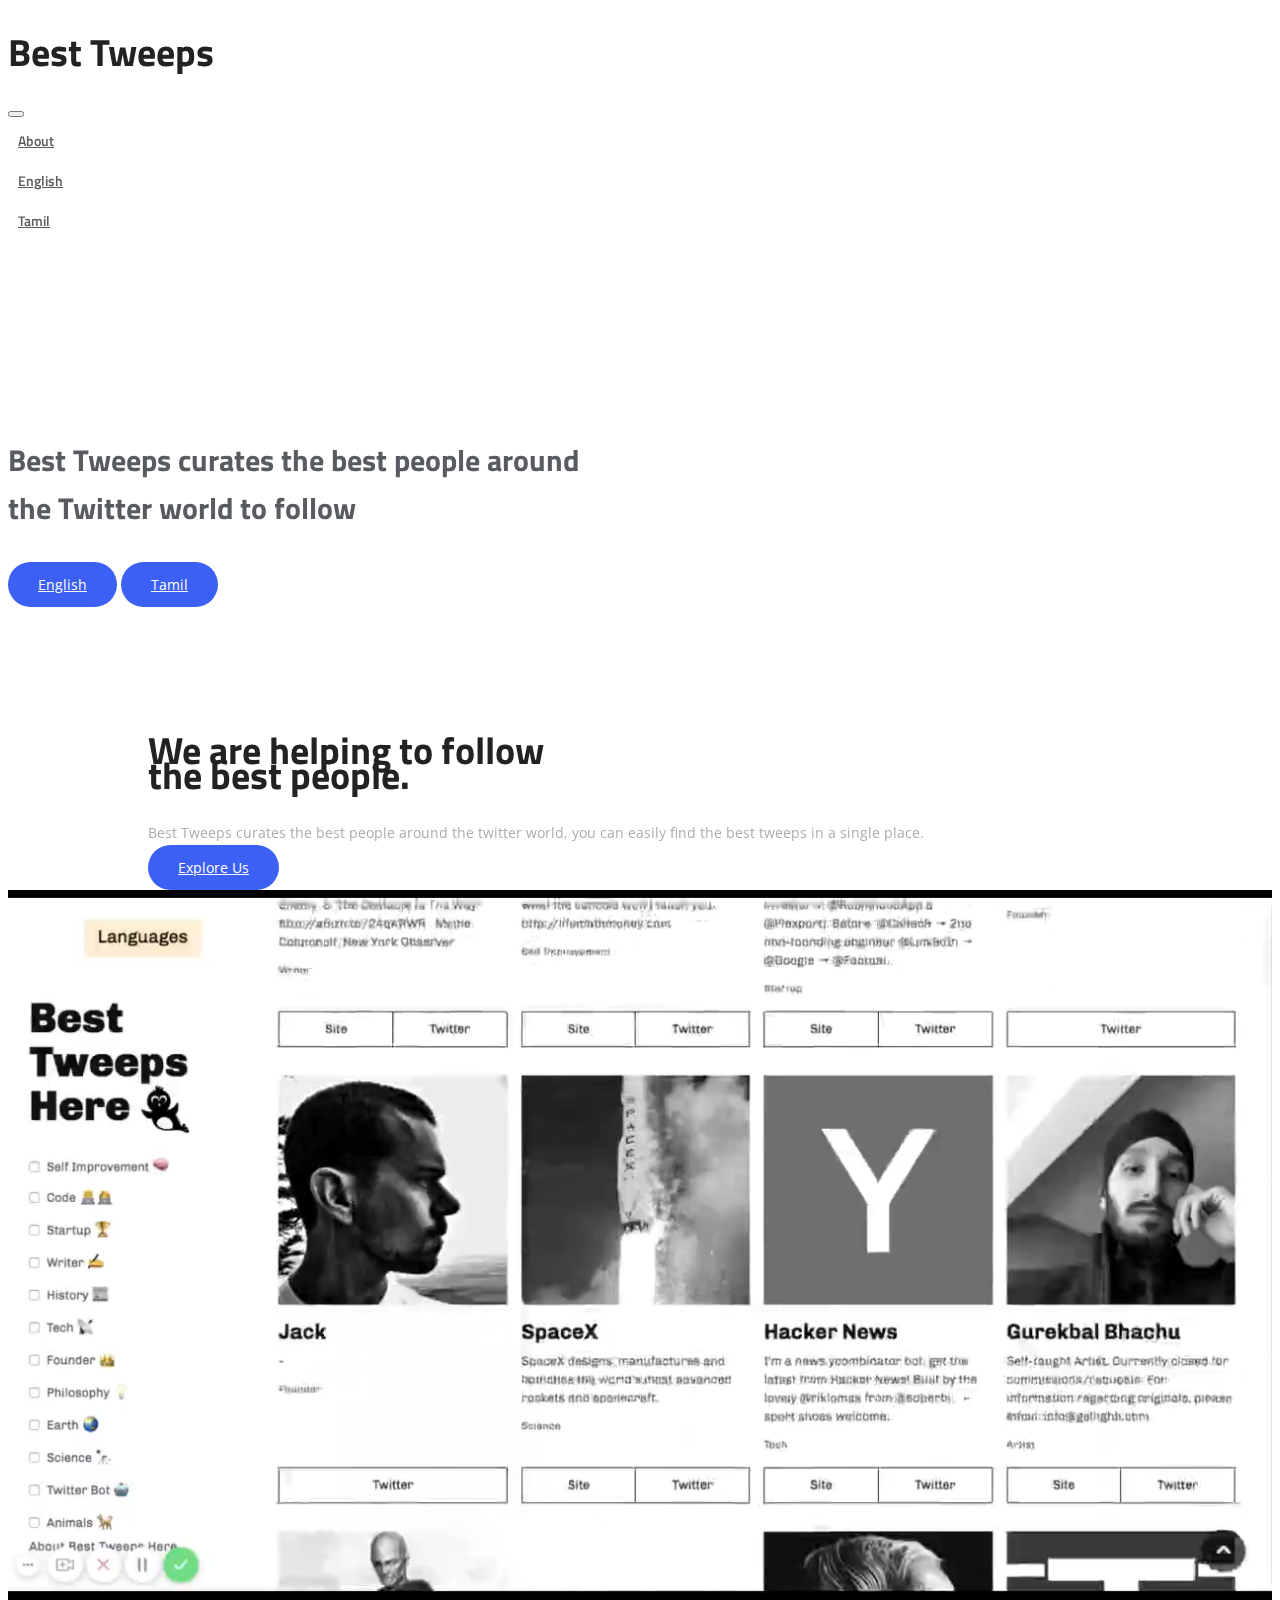
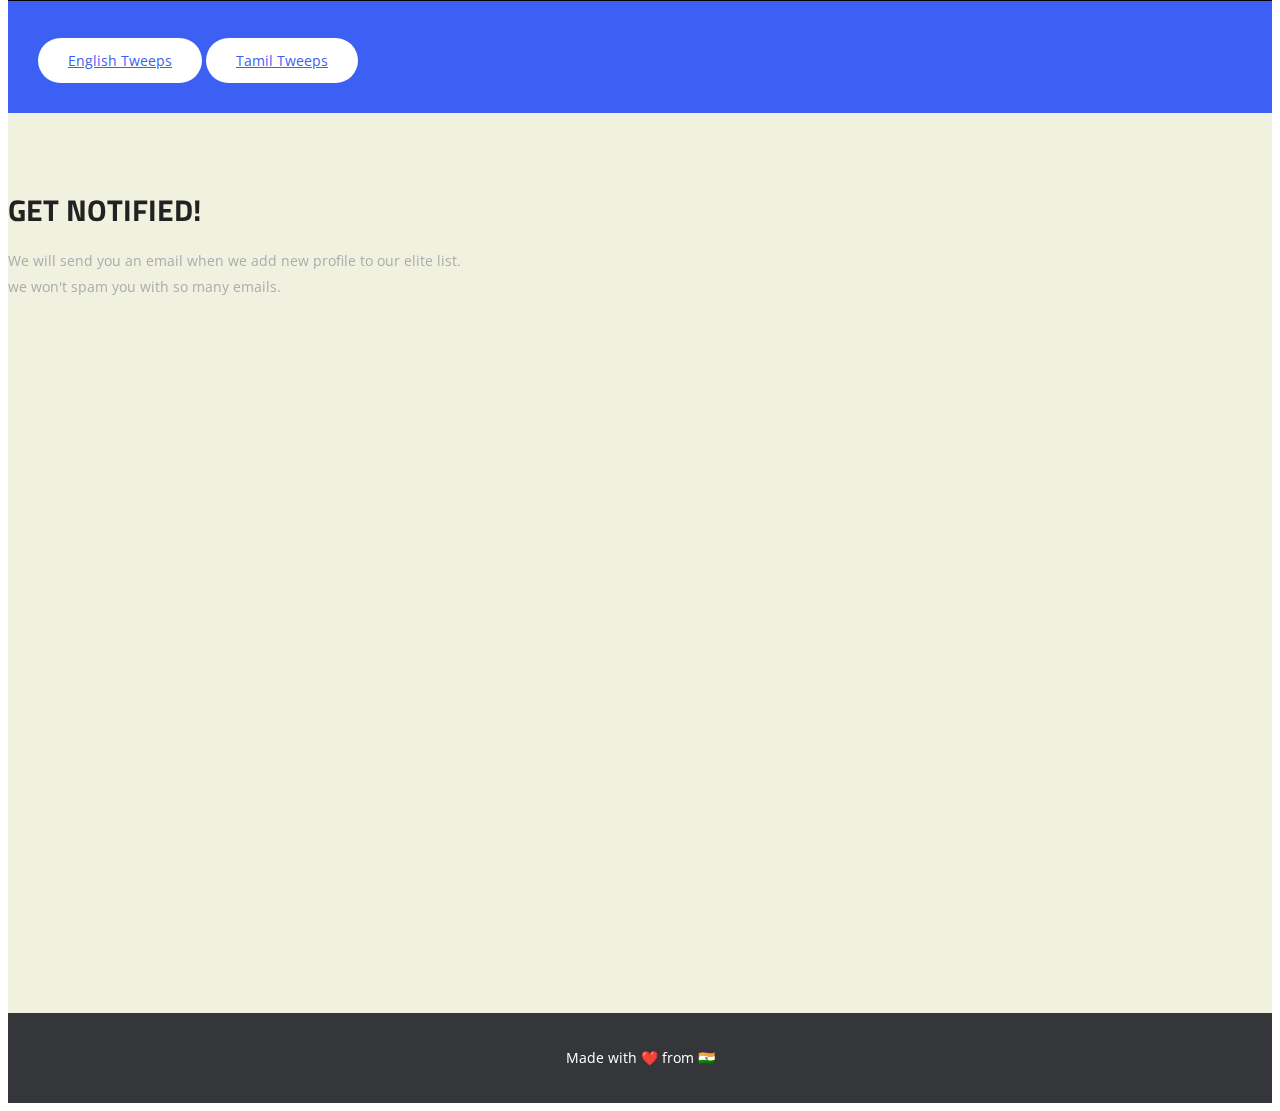
==== index.html @ a5b319e2 "index added" ====
<!DOCTYPE html>
<html lang="en">
  <head>
    <!-- Required meta tags -->
    <meta charset="utf-8">
    <meta name="viewport" content="width=device-width, initial-scale=1, shrink-to-fit=no">

    <title>Best Tweeps Here - The best place to follow the best people</title>

    <!-- Bootstrap CSS -->
    <link rel="stylesheet" href="assets/css/bootstrap.min.css" >
    <!-- Icon -->
    <!-- Animate -->
    <link rel="stylesheet" href="assets/css/animate.css">
    <!-- Main Style -->
    <link rel="stylesheet" href="assets/css/main.css">
    <!-- Responsive Style -->
    <link rel="stylesheet" href="assets/css/responsive.css">

  </head>

  <style>
    video {
        /* min-width: 100% !important;
        min-height: 100% !important; */
        width: 100% !important;
        height: 50% !important;
        /*margin-top: 7px;*/
        z-index: 0;
    }
  </style>


  <body>

    <!-- Header Area wrapper Starts -->
    <header id="header-wrap">
      <!-- Navbar Start -->
      <nav class="navbar navbar-expand-md bg-inverse fixed-top scrolling-navbar">
        <div class="container">
          <!-- Brand and toggle get grouped for better mobile display -->
        <!--   <a href="index.html" class="navbar-brand"><img src="assets/img/logo.png" alt=""></a> -->    
        <h2>Best Tweeps</h2>  
          <button class="navbar-toggler" type="button" data-toggle="collapse" data-target="#navbarCollapse" aria-controls="navbarCollapse" aria-expanded="false" aria-label="Toggle navigation">
            <i class="lni-menu"></i>
          </button>
          <div class="collapse navbar-collapse" id="navbarCollapse">
            <ul class="navbar-nav mr-auto w-100 justify-content-end clearfix">
              <li class="nav-item">
                <a class="nav-link" href="http://besttweeps.com/about">
                  About
                </a>
              </li>
              <li class="nav-item ">
                <a class="nav-link" href="http://besttweeps.com/english">
                  English 
                </a>
              </li>
              <li class="nav-item">
                <a class="nav-link" href="http://besttweeps.com/tamil">
                  Tamil 
                </a>
              </li>
             <!--   <li class="nav-item">
                <a class="nav-link" href="#services">
                  Services
                </a>
              </li>
            <li class="nav-item">
                <a class="nav-link" href="#team">
                  Team
                </a>
              </li>
              <li class="nav-item">
                <a class="nav-link" href="#pricing">
                  Pricing
                </a>
              </li>
              <li class="nav-item">
                <a class="nav-link" href="#portfolios">
                  Works
                </a>
              </li>
              <li class="nav-item">
                <a class="nav-link" href="#testimonial">
                  Testimonial
                </a>
              </li>
              <li class="nav-item">
                <a class="nav-link" href="#blog">
                  Blog
                </a>
              </li>
              <li class="nav-item">
                <a class="nav-link" href="#contact">
                  Contact
                </a>
              </li>-->
            </ul>
          </div>
        </div>
      </nav>
      <!-- Navbar End -->

      <!-- Hero Area Start -->
      <div id="hero-area" class="hero-area-bg">
        <div class="container">
          <div class="row">
            <div class="col-md-12 col-sm-12">
              <div class="contents text-center">
                <h2 class="head-title wow fadeInUp">Best Tweeps curates the best people around<br> the Twitter world to follow</h2>
                <div class="header-button wow fadeInUp text-center" data-wow-delay="0.3s">
                  <a href="http://besttweeps.com/english" class="btn btn-common">English</a>
                  <a href="http://besttweeps.com/tamil" class="btn btn-common">Tamil</a>
                  <p class="help_text wow fadeInUp"> Now, we supports two language contents</p>
                </div>
              </div>
              <div class="img-thumb text-center wow fadeInUp" data-wow-delay="0.6s">
                <img class="img-fluid" src="assets/img/hero-1.png" alt="">
              </div>
            </div>
          </div>
        </div>
      </div>
      <!-- Hero Area End -->

    </header>
    <!-- Header Area wrapper End -->

<div id="feature">
  <div class="container-fluid">
  <div class="row">
  <div class="col-lg-6 col-md-12 col-sm-12">
  <div class="text-wrapper">
  <div>
  <h2 class="title-hl wow fadeInLeft" data-wow-delay="0.3s">We are helping to follow <br>the best people.</h2>
  <p class="mb-4">Best Tweeps curates the best people around the twitter world, you can easily find the best tweeps in a single place.  </p>
  <a href="#" class="btn btn-common">Explore Us</a>
  </div>
  </div>
  </div>
  <div class="col-lg-6 col-md-12 col-sm-12 padding-none feature-bg">
  <div class="feature-thumb">

  <video playsinline="playsinline" autoplay="autoplay" muted="muted" loop="loop">
    <source src="mp4/bg1.mp4" type="video/mp4">
  </video>


  <div class="feature-item wow fadeInDown center text-center" data-wow-duration="1000ms" data-wow-delay="700ms">
    <a href="#" class="btn btn-white">English Tweeps</a>
    <a href="#" class="btn btn-white">Tamil Tweeps</a>
    </div>


  </div>
  </div>
  </div>
  </div>
  </div>

    <!-- Services Section Start -->
    <section id="services" class="section-padding bg-gray">
      <div class="container">
        <div class="section-header text-center">
          <h2 class="section-title wow fadeInDown" data-wow-delay="0.3s">Get Notified!</h2>
          <p>We will send you an email when we add new profile to our elite list.<br> we won't spam you with so many emails.</p>
         </div>
        <div class="row">

            <div class="col-md-12 col-lg-12 col-xs-12 text-center">
            <!--             <script src="https://static.airtable.com/js/embed/embed_snippet_v1.js"></script><iframe class="airtable-embed airtable-dynamic-height" src="https://airtable.com/embed/shrkZ3ftyOIY9zpcf?backgroundColor=yellow" frameborder="0" onmousewheel="" width="100%" height="552" style="background: transparent; border: 1px solid #ccc;"></iframe>

            -->
            <iframe src="https://docs.google.com/forms/d/e/1FAIpQLSeNNUohpRYCRwjQGXo_EMVQS2I0_J5eaq1iXM7DFpy5XM8Y9Q/viewform?embedded=true" width="640" height="616" frameborder="0" marginheight="0" marginwidth="0">Loading...</iframe>
            
            </div>

         
        </div>
      </div>
    </section>
    <!-- Services Section End -->



    
    <!-- Copyright Section Start -->
    <div class="copyright">
      <div class="container">
        <div class="row">
           <!--<div class="col-lg-4 col-md-3 col-xs-12">
            <div class="footer-logo">
              <img src="assets/img/logo.png" alt="">
            </div>
          </div>
          <div class="col-lg-4 col-md-4 col-xs-12">     
            <div class="social-icon text-center">
              <a class="facebook" href="#"><i class="lni-facebook-filled"></i></a>
              <a class="twitter" href="#"><i class="lni-twitter-filled"></i></a>
              <a class="instagram" href="#"><i class="lni-instagram-filled"></i></a>
              <a class="linkedin" href="#"><i class="lni-linkedin-filled"></i></a>
            </div>
          </div>-->
          <div class="col-lg-12 col-md-12 col-xs-12">
            <p class="text-center">Made with ❤️ from 🇮🇳</p>
          </div> 
        </div>
      </div>
    </div>
    <!-- Copyright Section End -->

    <!-- Go to Top Link -->
    <a href="#" class="back-to-top">
    	<i class="lni-arrow-up"></i>
    </a>
    
    <!-- Preloader -->
    <!--<div id="preloader">
      <div class="loader" id="loader-1"></div>
    </div>-->
    <!-- End Preloader -->
    
    <!-- jQuery first, then Popper.js, then Bootstrap JS -->
    <script src="assets/js/jquery-min.js"></script>
    <script src="assets/js/bootstrap.min.js"></script>
    <script src="assets/js/wow.js"></script>
    <script src="assets/js/main.js"></script>
      
  </body>
  
<script>

  
</script>

</html>
---- assets/css/main.css ----
@import url("https://fonts.googleapis.com/css?family=Open+Sans|Titillium+Web:600,700");
html {
  overflow-x: hidden;
}

body {
  background: #fff;
  font-size: 14px;
  font-weight: 400;
  font-family: 'Open Sans', sans-serif;
  -webkit-box-sizing: border-box;
  -moz-box-sizing: border-box;
  box-sizing: border-box;
  -webkit-font-smoothing: subpixel-antialiased;
  color: #abacae;
  line-height: 25px;
  -webkit-backface-visibility: hidden;
  backface-visibility: hidden;
  overflow-x: hidden;
}

h1, h2, h3, h4 {
  font-size: 38px;
  color: #222222;
  font-weight: 700;
  font-family: 'Titillium Web', sans-serif;
}

a {
  -webkit-transition: all 0.2s linear;
  -moz-transition: all 0.2s linear;
  -o-transition: all 0.2s linear;
  transition: all 0.2s linear;
}

a:hover {
  text-decoration: none;
}

a a:focus {
  outline: none;
}

p {
  font-weight: 400;
  font-family: 'Open Sans', sans-serif;
  margin: 0px;
  font-size: 14px;
}

ul, ol {
  list-style: outside none none;
  margin: 0;
  padding: 0;
}

ul li, ol li {
  list-style: none;
}

a:not([href]):not([tabindex]) {
  color: #fff;
}

.section-header {
  margin-bottom: 30px;
}

.section-header p {
  text: center;
  font-weight: 400;
  line-height: 26px;
}

.section-title {
  font-size: 30px;
  color: #222222;
  display: inline-block;
  font-weight: 700;
  text-transform: uppercase;
  position: relative;
}

.padding-none {
  padding: 0px;
}

.bg-gray {
  background: #f0f1df;
}

.overlay {
  position: absolute;
  width: 100%;
  height: 100%;
  top: 0px;
  left: 0px;
  background: rgba(15, 17, 27, 0.8);
}

.btn {
  font-size: 14px;
  padding: 10px 30px;
  cursor: pointer;
  font-weight: 400;
  color: #fff;
  border-radius: 30px;
  -webkit-transition: all 0.2s linear;
  -moz-transition: all 0.2s linear;
  -o-transition: all 0.2s linear;
  transition: all 0.2s linear;
  display: inline-block;
}

.btn:focus,
.btn:active {
  box-shadow: none;
  outline: none;
  color: #fff;
}

.btn-common {
  background-color: #3d60f4;
  position: relative;
  z-index: 1;
  /*text-transform: uppercase;*/
}

.btn-common:hover {
  color: #fff;
  background-color: #222;
  box-shadow: 0 6px 22px rgba(0, 0, 0, 0.1);
  transition: all .2s ease-in-out;
  -moz-transition: all .2s ease-in-out;
  -webkit-transition: all .2s ease-in-out;
}


.btn-white {
  background-color: #ffffff;
  position: relative;
  z-index: 1;
  color: #3d60f4;
  /*text-transform: uppercase;*/
}

.btn-border {
  color: #3d60f4;
  background-color: transparent;
  border: 1px solid #3d60f4;
  border-radius: 30px;
  text-transform: uppercase;
}

.btn-border:hover {
  color: #fff;
  border-color: #3d60f4;
  background-color: #3d60f4;
}

.btn-border:focus {
  color: #fff;
  border-color: #3d60f4;
  background-color: #3d60f4;
}

.btn-lg {
  padding: 14px 33px;
  text-transform: uppercase;
  font-size: 16px;
}

.btn-rm {
  padding: 7px 18px;
  text-transform: capitalize;
}

button:focus {
  outline: none !important;
}

.icon-close, .icon-check {
  color: #3d60f4;
}

.social-icon a {
  color: #666;
  background: #fff;
  width: 32px;
  height: 32px;
  line-height: 34px;
  display: inline-block;
  text-align: center;
  border-radius: 100%;
  font-size: 16px;
  margin: 15px 6px 12px 4px;
  transition: all 0.3s ease-in-out 0s;
  -moz-transition: all 0.3s ease-in-out 0s;
  -webkit-transition: all 0.3s ease-in-out 0s;
  -o-transition: all 0.3s ease-in-out 0s;
}

.social-icon a:hover {
  color: #fff !important;
}

.social-icon .facebook:hover {
  background: #3b5999;
}

.social-icon .twitter:hover {
  background: #4A9CEC;
}

.social-icon .instagram:hover {
  background: #D6274D;
}

.social-icon .linkedin:hover {
  background: #1260A2;
}

.social-icon .google:hover {
  background: #CE332A;
}

/* ScrollToTop */
a.back-to-top {
  display: none;
  position: fixed;
  bottom: 18px;
  right: 15px;
  text-decoration: none;
}

a.back-to-top i {
  display: block;
  font-size: 22px;
  width: 40px;
  height: 40px;
  line-height: 40px;
  color: #fff;
  background: #3d60f4;
  border-radius: 30px;
  text-align: center;
  transition: all 0.2s ease-in-out;
  -moz-transition: all 0.2s ease-in-out;
  -webkit-transition: all 0.2s ease-in-out;
  -o-transition: all 0.2s ease-in-out;
  box-shadow: 0 0 4px rgba(0, 0, 0, 0.14), 0 4px 8px rgba(0, 0, 0, 0.28);
}

a.back-to-top:hover, a.back-to-top:focus {
  text-decoration: none;
}

/* Preloader */
#preloader {
  position: fixed;
  top: 0;
  left: 0;
  right: 0;
  bottom: 0;
  background-color: #fff;
  z-index: 9999999;
}

.loader {
  top: 50%;
  width: 50px;
  height: 50px;
  border-radius: 100%;
  position: relative;
  margin: 0 auto;
}

#loader-1:before, #loader-1:after {
  content: "";
  position: absolute;
  top: -10px;
  left: -10px;
  width: 100%;
  height: 100%;
  border-radius: 100%;
  border: 7px solid transparent;
  border-top-color: #3d60f4;
}

#loader-1:before {
  z-index: 100;
  animation: spin 1s infinite;
}

#loader-1:after {
  border: 7px solid #f2f2f2;
}

@keyframes spin {
  0% {
    -webkit-transform: rotate(0deg);
    -ms-transform: rotate(0deg);
    -o-transform: rotate(0deg);
    transform: rotate(0deg);
  }
  100% {
    -webkit-transform: rotate(360deg);
    -ms-transform: rotate(360deg);
    -o-transform: rotate(360deg);
    transform: rotate(360deg);
  }
}

.section-padding {
  padding: 60px 0;
}

hr {
  border-top: 1px dotted #ddd;
}

.feature-bg {
  background: #3d60f4;
}

.text-wrapper {
  height: 100%;
  display: table;
  padding-left: 140px;
}

.text-wrapper > div {
  vertical-align: middle;
  display: table-cell;
}

.feature-thumb {
  /*padding: 40px 0;*/
}

.feature-item {
  padding: 30px;
}

.feature-item .icon {
  float: left;
  border: 1px solid #fff;
  width: 80px;
  height: 80px;
  text-align: center;
  border-radius: 50%;
  transition: all .6s ease;
  -moz-transition: all .6s ease;
  -webkit-transition: all .6s ease;
}

.feature-item .icon i {
  font-size: 36px;
  color: #fff;
  line-height: 80px;
}

.feature-content {
  color: #fff;
  margin-left: 100px;
}

.feature-content h3 {
  color: #fff;
  text-transform: uppercase;
  font-size: 18px;
}

.feature-item:hover .icon {
  background: #fff;
}

.feature-item:hover .icon i {
  color: #3d60f4;
}

/* Services Item */
.services-item {
  background: #fff;
  margin: 15px 0;
  padding: 30px;
  border-radius: 4px;
  text-align: left;
  box-shadow: 0px 0px 40px 0px rgba(0, 0, 0, 0.1);
  transition: all 0.3s ease-in-out 0s;
  -moz-transition: all 0.3s ease-in-out 0s;
  -webkit-transition: all 0.3s ease-in-out 0s;
  -o-transition: all 0.3s ease-in-out 0s;
}

.services-item .icon i {
  font-size: 42px;
  color: #3d60f4;
}

.services-item .services-content h3 {
  font-weight: 600;
  text-transform: uppercase;
  margin-bottom: 10px;
}

.services-item .services-content h3 a {
  font-size: 18px;
  color: #585b60;
}

.services-item .services-content h3 a:hover {
  color: #3d60f4;
}

.services-item:hover {
  box-shadow: 0 20px 30px 0 rgba(0, 0, 0, 0.08);
}

#service {
  position: relative;
}

/* Container Outside Shape */
.container-outside {
  position: absolute;
  top: 0;
  right: 0;
  width: 47.1%;
  height: 100%;
  background: #3d60f4;
  overflow: hidden;
}

.heading {
  padding-left: 30px;
}

.d-table {
  display: table;
  width: 100%;
  height: 100%;
}

.dt-cell {
  display: table-cell;
  vertical-align: middle;
}

.skill-area img {
  border-radius: 4px;
}

.skills-section {
  margin-top: 30px;
}

.skills-section .progress-box h5 {
  color: #222222;
  font-size: 14px;
  text-transform: uppercase;
  font-weight: 600;
}

.skills-section .progress {
  background: #f9f9f9;
  height: 10px;
  margin-bottom: 30px;
}

.skills-section .progress .progress-bar {
  background: #3d60f4;
}

.navbar-brand {
  position: relative;
  padding: 0px;
}

.top-nav-collapse {
  background: #fff;
  z-index: 999999;
  top: 0px !important;
  box-shadow: 0px 3px 6px 3px rgba(0, 0, 0, 0.06);
  -webkit-animation-duration: 1s;
  animation-duration: 1s;
  background: #fff !important;
}

.top-nav-collapse .navbar-brand {
  top: 0px;
}

.top-nav-collapse .navbar-nav .nav-link {
  color: #585b60 !important;
  margin-top: 0px !important;
  margin-bottom: 0px !important;
}

.top-nav-collapse .navbar-nav .nav-link:hover {
  cursor: pointer;
  color: #3d60f4 !important;
}

.top-nav-collapse .navbar-nav li.active a.nav-link {
  color: #3d60f4 !important;
}

.indigo {
  background: transparent;
}

.menu-bg {
  background: transparent;
}

.navbar-expand-md .navbar-nav .nav-link i {
  font-size: 14px;
  margin-left: 5px;
  vertical-align: middle;
  -webkit-transition: all 0.3s ease-in-out;
  -moz-transition: all 0.3s ease-in-out;
  transition: all 0.3s ease-in-out;
}

.navbar-expand-md .navbar-nav .nav-link {
  font-family: 'Titillium Web', sans-serif;
  color: #585b60;
  font-weight: 600;
  padding: 8px 10px;
  line-height: 40px;
  /*text-transform: uppercase;*/
  cursor: pointer;
  background: transparent;
  -webkit-transition: all 0.3s ease-in-out;
  -moz-transition: all 0.3s ease-in-out;
  transition: all 0.3s ease-in-out;
}

.navbar-expand-md .navbar-nav li a:hover,
.navbar-expand-md .navbar-nav li .active > a,
.navbar-expand-md .navbar-nav li a:focus {
  color: #3d60f4;
  outline: none;
}

.navbar-expand-md .navbar-nav .active > .nav-link,
.navbar-expand-md .navbar-nav .nav-link.active,
.navbar-expand-md .navbar-nav .nav-link.open,
.navbar-expand-md .navbar-nav .open > .nav-link {
  color: #3d60f4 !important;
}

.navbar-expand-md .navbar-nav .nav-link:focus,
.navbar-expand-md .navbar-nav .nav-link:hover {
  color: #3d60f4 !important;
}

.navbar {
  padding: 0;
}

.navbar li.active a.nav-link {
  color: #3d60f4;
}

.menu-white .navbar-nav .nav-link {
  color: #fff;
}

.dropdown-toggle::after {
  display: none;
}

.dropdown-menu {
  margin: 0;
  padding: 0;
  display: none;
  position: absolute;
  z-index: 99;
  min-width: 210px;
  background-color: #fff;
  white-space: nowrap;
  border-radius: 4px;
  -webkit-box-shadow: 0 6px 12px rgba(0, 0, 0, 0.175);
  box-shadow: 0 6px 12px rgba(0, 0, 0, 0.175);
  animation: fadeIn 0.4s;
  -webkit-animation: fadeIn 0.4s;
  -moz-animation: fadeIn 0.4s;
  -o-animation: fadeIn 0.4s;
  -ms-animation: fadeIn 0.4s;
}

.dropdown-menu:before {
  content: "";
  display: inline-block;
  position: absolute;
  bottom: 100%;
  left: 20%;
  margin-left: -5px;
  border-right: 10px solid transparent;
  border-left: 10px solid transparent;
  border-bottom: 10px solid #fff;
}

.dropdown:hover .dropdown-menu {
  display: block;
  position: absolute;
  text-align: left;
  top: 100%;
  border: none;
  animation: fadeIn 0.4s;
  -webkit-animation: fadeIn 0.4s;
  -moz-animation: fadeIn 0.4s;
  -o-animation: fadeIn 0.4s;
  -ms-animation: fadeIn 0.4s;
}

.dropdown .dropdown-menu .dropdown-item {
  width: 100%;
  padding: 10px 20px;
  font-size: 14px;
  color: #333;
  border-bottom: 1px solid #f1f1f1;
  text-decoration: none;
  display: inline-block;
  float: left;
  clear: both;
  position: relative;
  outline: 0;
  transition: all 0.3s ease-in-out;
  -webkit-transition: all 0.3s ease-in-out;
  -moz-transition: all 0.3s ease-in-out;
  -o-transition: all 0.3s ease-in-out;
  -ms-transition: all 0.3s ease-in-out;
}

.dropdown .dropdown-menu .dropdown-item:last-child {
  border-bottom: none;
  border-bottom-left-radius: 4px;
  border-bottom-right-radius: 4px;
}

.dropdown .dropdown-menu .dropdown-item:first-child {
  border-top-left-radius: 4px;
  border-top-right-radius: 4px;
}

.dropdown .dropdown-item:focus,
.dropdown .dropdown-item:hover,
.dropdown .dropdown-item.active {
  color: #3d60f4;
  background: #f7f7f7;
}

.dropdown-item.active, .dropdown-item:active {
  background: transparent;
}

.fadeInUpMenu {
  -webkit-animation-name: fadeInUpMenu;
  animation-name: fadeInUpMenu;
}

/* ==========================================================================
3. Hero Area
========================================================================== */
#hero-area {
  color: #fff;
  overflow: hidden;
  position: relative;
  background: url(../img/hero-bg.png);
}

#hero-area .contents {
  padding: 170px 0px 50px;
}

#hero-area .contents .head-title {
  color: #585b60;
  /*text-transform: uppercase;*/
  font-size: 30px;
  line-height: 48px;
  font-weight: 700;
  margin-bottom: 30px;
}

/* Team Item */
.team-item:hover {
  box-shadow: 0 20px 30px 0 rgba(0, 0, 0, 0.08);
}

.team-item {
  margin: 15px 0;
  border-radius: 0px;
  box-shadow: 0px 0px 40px 0px rgba(0, 0, 0, 0.1);
  transition: all 0.3s ease-in-out 0s;
  -moz-transition: all 0.3s ease-in-out 0s;
  -webkit-transition: all 0.3s ease-in-out 0s;
  -o-transition: all 0.3s ease-in-out 0s;
}

.team-item .team-img {
  position: relative;
  cursor: pointer;
  overflow: hidden;
  border-radius: 0px;
}

.team-item .team-overlay {
  height: 100%;
  position: absolute;
  top: 0;
  background: rgba(255, 255, 255, 0.8);
  opacity: 0;
  width: 100%;
  border-radius: 0px;
  transition: all 0.3s ease-in-out 0s;
  -moz-transition: all 0.3s ease-in-out 0s;
  -webkit-transition: all 0.3s ease-in-out 0s;
  -o-transition: all 0.3s ease-in-out 0s;
}

.team-item .overlay-social-icon {
  color: #fff;
  top: 45%;
  position: absolute;
  display: table-cell;
  margin: 0 auto;
  width: 100%;
  transition: all 0.3s ease-in-out 0s;
  -moz-transition: all 0.3s ease-in-out 0s;
  -webkit-transition: all 0.3s ease-in-out 0s;
  -o-transition: all 0.3s ease-in-out 0s;
}

.team-item .overlay-social-icon .social-icons {
  padding-left: 0;
  transition: all 0.3s ease-in-out 0s;
  -moz-transition: all 0.3s ease-in-out 0s;
  -webkit-transition: all 0.3s ease-in-out 0s;
  -o-transition: all 0.3s ease-in-out 0s;
}

.team-item .overlay-social-icon .social-icons li {
  display: inline-block;
  margin: 0 4px;
}

.team-item .overlay-social-icon .social-icons li a {
  letter-spacing: 0px;
  outline: 0 !important;
}

.team-item .overlay-social-icon .social-icons li a i {
  font-size: 20px;
  color: #fff;
  width: 36px;
  height: 36px;
  background: #3d60f4;
  display: block;
  border-radius: 30px;
  line-height: 36px;
  transition: all 0.3s ease-in-out 0s;
  -moz-transition: all 0.3s ease-in-out 0s;
  -webkit-transition: all 0.3s ease-in-out 0s;
  -o-transition: all 0.3s ease-in-out 0s;
}

.team-item .overlay-social-icon .social-icons li a:hover .lni-facebook-filled {
  background: #3B5998;
}

.team-item .overlay-social-icon .social-icons li a:hover .lni-twitter-filled {
  background: #00aced;
}

.team-item .overlay-social-icon .social-icons li a:hover .lni-instagram-filled {
  background: #fb3958;
}

.team-item .info-text {
  padding: 15px 20px;
  background: #fff;
}

.team-item .info-text h3 {
  font-size: 16px;
  text-transform: uppercase;
  font-weight: 700;
  margin-bottom: 5px;
}

.team-item .info-text h3 a {
  color: #333;
}

.team-item .info-text h3 a:hover {
  color: #3d60f4;
}

.team-item .info-text p {
  margin: 0;
  color: #888;
}

.team-item:hover .team-overlay {
  opacity: 1;
}

/* ==========================================================================
 Counter Section Style
 ========================================================================== */
#counter {
  background: url(../img/count-bg.jpg);
  background-position: center center;
  background-size: cover;
  position: relative;
  z-index: 1;
}

#counter .counter-text {
  height: 100%;
  width: 100%;
  display: table;
}

#counter .counter-text > div {
  vertical-align: middle;
  display: table-cell;
}

#counter .counter-text h3 {
  font-size: 30px;
  font-weight: 700;
  margin-bottom: 20px;
}

#counter .counter-text .desc-text p {
  margin-bottom: 15px;
}

#counter .counter-box {
  padding: 20px 15px;
  background: rgba(255, 255, 255, 0.1) none repeat scroll 0 0;
  overflow: hidden;
  border-radius: 0px;
  box-shadow: 0px 9px 16px 0px rgba(225, 225, 225, 0.004);
  text-align: center;
  position: relative;
}

#counter .counter-box .icon-o {
  color: #fff;
  margin-bottom: 20px;
}

#counter .counter-box .icon-o i {
  font-size: 42px;
}

#counter .counter-box h3 {
  color: #fff;
  font-size: 30px;
  font-weight: 700;
  padding-bottom: 10px;
  position: relative;
  transition: all 0.4s ease-in-out;
  -moz-transition: all 0.4s ease-in-out;
  -webkit-transition: all 0.4s ease-in-out;
  -o-transition: all 0.4s ease-in-out;
}

#counter .counter-box h3:before {
  position: absolute;
  content: '';
  height: 1px;
  width: 45px;
  left: 50%;
  bottom: 0;
  -webkit-transform: translateX(-50%);
  transform: translateX(-50%);
  background-color: #e5e5e5;
}

#counter .counter-box p {
  color: #fff;
  font-size: 16px;
}

/* ==========================================================================
   Video promo Style
   ========================================================================== */
.video-promo {
  position: relative;
  background: url(../img/bg-video.jpg);
}

.video-promo .video-promo-content {
  color: #fff;
  margin-bottom: 15px;
}

.video-promo .video-promo-content .video-popup {
  width: 80px;
  height: 80px;
  background: transparent;
  line-height: 80px;
  text-align: center;
  border: 3px solid #fff;
  color: #fff;
  border-radius: 50%;
  display: inline-block;
  font-size: 26px;
}

.video-promo .video-promo-content .video-popup:hover {
  background: #fff;
  color: #3d60f4;
  box-shadow: 0px 8px 9px 0px rgba(96, 94, 94, 0.17);
}

.video-promo .video-promo-content h2 {
  color: #fff;
  font-size: 30px;
  text-transform: uppercase;
}

.video-promo .video-promo-content p {
  color: #fff;
}

.client-item-wrapper {
  text-align: center;
  padding: 15px;
}

.client-item-wrapper img {
  opacity: 0.5;
  filter: grayscale(100%);
  -webkit-filter: grayscale(100%);
  filter: gray;
  transition: all .6s ease;
  -moz-transition: all .6s ease;
  -webkit-transition: all .6s ease;
}

.client-item-wrapper:hover img {
  opacity: 1;
  filter: grayscale(0%);
  -webkit-filter: grayscale(0%);
}

#latest .text-content {
  height: 100%;
  display: table;
  padding-left: 60px;
  padding-right: 120px;
}

#latest .text-content > div {
  vertical-align: middle;
  display: table-cell;
}

/* ==========================================================================
   Portfolio Section
   ========================================================================== */
#portfolios {
  background: #f9f9f9;
}

#portfolios .mix {
  padding: 0px;
}

#portfolios .portfolio-item {
  padding: 10px;
}

#portfolio .mix {
  display: none;
}

.controls {
  text-align: center;
  padding: 0px 0px 20px;
}

.controls .active {
  color: #3d60f4 !important;
  border-color: #3d60f4;
  background: transparent;
}

.controls .btn {
  text-transform: uppercase;
  margin: 2px;
}

.controls:hover {
  color: #fff;
  cursor: pointer;
}

.shot-item {
  width: 100%;
  height: 100%;
  overflow: hidden;
  position: relative;
}

.shot-item img {
  width: 100%;
  height: 100%;
  transition: all .6s ease;
  -moz-transition: all .6s ease;
  -webkit-transition: all .6s ease;
}

.shot-item .single-content {
  background-color: rgba(22, 26, 39, 0.7);
  height: 100%;
  left: 0;
  opacity: 0;
  position: absolute;
  top: 0;
  transition: all .6s ease;
  -moz-transition: all .6s ease;
  -webkit-transition: all .6s ease;
  width: 100%;
}

.shot-item .single-content .fancy-table {
  display: table;
  height: 100%;
  left: 0;
  position: relative;
  top: 0;
  width: 100%;
  z-index: 2;
}

.shot-item .single-content .fancy-table .table-cell {
  display: table-cell;
  vertical-align: middle;
  text-align: center;
}

.shot-item .single-content .zoom-icon {
  margin-bottom: 15px;
}

.shot-item .single-content .zoom-icon a i {
  color: #fff;
  font-size: 22px;
  background: #3d60f4;
  width: 48px;
  height: 48px;
  display: block;
  line-height: 48px;
  margin: 0 auto;
  border-radius: 30px;
}

.shot-item .single-content a {
  color: #fff;
  text-transform: uppercase;
  font-size: 20px;
  font-weight: 600;
  font-family: 'Titillium Web', sans-serif;
}

.shot-item:hover img {
  -webkit-transform: scale(1.1);
  -ms-transform: scale(1.1);
  transform: scale(1.1);
}

.shot-item:hover .single-content {
  opacity: 1;
}

.shot-item:hover .single-content a {
  margin-bottom: 0;
}

/* ==========================================================================
   Pricing Table Style
   ========================================================================== */
#pricing {
  text-align: center;
}

#pricing .title {
  padding-top: 25px;
  padding-bottom: 25px;
  background: #3d60f4;
  border-top-right-radius: 4px;
  border-top-left-radius: 4px;
}

#pricing .title h3 {
  text-transform: uppercase;
  color: #fff;
  font-size: 18px;
  margin-bottom: 0px;
}

#pricing .table {
  margin-top: 15px;
  padding-bottom: 30px;
  border-radius: 4px;
  box-shadow: 0px 0px 40px 0px rgba(0, 0, 0, 0.1);
  -webkit-transition: all .3s linear;
  -moz-transition: all .3s linear;
  -ms-transition: all .3s linear;
  -o-transition: all .3s linear;
  transition: all .3s linear;
}

#pricing .table .icon {
  padding-top: 30px;
}

#pricing .table .icon i {
  color: #3d60f4;
  font-size: 42px;
}

#pricing .table .pricing-header {
  position: relative;
  padding-bottom: 20px;
  text-align: center;
}

#pricing .table .pricing-header .price-value {
  font-family: 'Titillium Web', sans-serif;
  font-size: 30px;
  color: #222222;
  position: relative;
  text-align: center;
  font-weight: 700;
  padding: 30px 0;
  border-bottom: 1px solid #f1f1f1;
}

#pricing .table .pricing-header .price-value sup {
  font-size: 18px;
  font-weight: 600;
  top: -18px;
}

#pricing .table .pricing-header .price-value span {
  font-size: 14px;
  font-weight: 600;
}

#pricing .table .description {
  text-align: center;
  padding: 0px 50px;
  margin-bottom: 20px;
}

#pricing .table .description li {
  font-size: 14px;
  font-weight: 400;
  color: #abacae;
  padding-bottom: 15px;
}

#pricing .table:hover {
  background: #ffffff;
  box-shadow: 0 20px 30px 0 rgba(0, 0, 0, 0.08);
}

#pricing #active-tb {
  background: #ffffff;
  box-shadow: 0 20px 30px 0 rgba(0, 0, 0, 0.08);
}

#pricing #active-tb .title {
  background: #222222;
}

#pricing #active-tb .price-value {
  color: #3d60f4;
}

#pricing #active-tb .btn-common {
  background: #222222;
}

#pricing .active {
  z-index: 99999;
}

/* ==========================================================================
  17. Blog 
   ========================================================================== */
#blog .blog-item-wrapper {
  background: #fff;
  border-radius: 4px;
  box-shadow: 0px 0px 40px 0px rgba(0, 0, 0, 0.1);
  -webkit-transition: transform 0.2s linear, -webkit-box-shadow 0.2s linear;
  -moz-transition: transform 0.2s linear, -moz-box-shadow 0.2s linear;
  transition: transform 0.2s linear, box-shadow 0.2s linear;
}

#blog .blog-item-wrapper:hover {
  box-shadow: 0 20px 30px 0 rgba(0, 0, 0, 0.08);
}

#blog .blog-item-wrapper:hover .blog-item-img:before {
  opacity: 1;
  height: 100%;
  width: 100%;
}

#blog .blog-item-img {
  position: relative;
  overflow: hidden;
  border-top-left-radius: 4px;
  border-top-right-radius: 4px;
}

#blog .blog-item-img img {
  width: 100%;
}

#blog .blog-item-text {
  padding: 20px;
}

#blog .blog-item-text h3 {
  font-size: 15px;
  font-weight: 600;
  display: block;
  text-transform: uppercase;
}

#blog .blog-item-text h3 a {
  color: #333;
}

#blog .blog-item-text h3 a:hover {
  color: #3d60f4;
}

#blog .blog-item-text p {
  line-height: 25px;
  margin-bottom: 20px;
}

.meta-tags {
  margin-bottom: 10px;
}

.meta-tags span {
  color: #999;
  margin-right: 10px;
}

.meta-tags span i {
  margin-right: 5px;
}

.meta-tags span a {
  color: #999;
}

.meta-tags span a:hover {
  color: #3d60f4;
}

.page-header {
  background-image: url(../img/page-header-bg.jpg);
  background-size: cover;
  background-position: center center;
  background-repeat: no-repeat;
  position: relative;
  height: 400px;
  width: 100%;
  margin: 0;
  padding: 0;
  z-index: 1;
}

.page-header::after {
  position: absolute;
  content: "";
  width: 100%;
  height: 100%;
  left: 0;
  top: 0;
  background-color: rgba(0, 0, 0, 0.8);
  z-index: -1;
}

.breadcrumb-wrapper {
  padding: 180px 0 100px;
}

.breadcrumb-wrapper h2 {
  color: #fff;
  font-size: 28px;
  font-weight: 700;
  line-height: 28px;
  margin-bottom: 10px;
  position: relative;
  text-transform: uppercase;
}

.breadcrumb-wrapper .breadcrumb-title p,
.breadcrumb-wrapper .breadcrumb-title a {
  color: #fff;
}

.breadcrumb-wrapper .breadcrumb-title p:hover,
.breadcrumb-wrapper .breadcrumb-title a:hover {
  color: #3d60f4;
}

#blog-single {
  padding: 60px 0;
}

#blog-single .blog-post {
  background: #fff;
  box-shadow: 0px 0px 40px 0px rgba(0, 0, 0, 0.1);
  overflow: hidden;
  margin-bottom: 40px;
}

#blog-single .blog-post .post-thumb img {
  width: 100%;
}

#blog-single .blog-post .post-content {
  padding: 30px;
}

#blog-single .blog-post .post-content h3 {
  font-size: 22px;
  padding-bottom: 10px;
}

.blog-comment {
  background: #fff;
  box-shadow: 0px 0px 40px 0px rgba(0, 0, 0, 0.1);
  padding: 50px 30px;
  margin-top: 30px;
  overflow: hidden;
}

.blog-comment h4 {
  font-size: 24px;
  margin-bottom: 30px;
}

.blog-comment .comment-list {
  list-style: none;
  margin: 0;
  padding: 0;
  margin-bottom: 50px;
}

.blog-comment .comment-list .the-comment {
  border-bottom: 1px solid #e7e6e6;
  padding-bottom: 25px;
  margin-bottom: 25px;
}

.blog-comment .comment-list .children {
  padding-left: 40px;
}

.blog-comment .avatar {
  float: left;
  margin-right: 15px;
  padding: 5px;
  border-radius: 4px;
  background: #ffffff;
  border: 1px solid #f1f1f1;
}

.blog-comment .comment-author {
  margin-bottom: 10px;
}

.blog-comment .meta {
  margin-bottom: 10px;
  color: #999;
}

.post-meta {
  color: #fff;
  margin-top: 15px;
  margin-bottom: 15px;
}

.post-meta ul li {
  display: inline-block;
  margin-right: 8px;
  margin-left: 8px;
}

.post-meta ul li i {
  margin-right: 5px;
}

.post-meta ul li a {
  color: #fff;
}

.post-meta ul li a:hover {
  color: #3d60f4;
}

.single-widget {
  margin-bottom: 30px;
}

.single-widget .form-control {
  margin-bottom: 0;
}

.single-widget {
  box-shadow: 0px 0px 40px 0px rgba(0, 0, 0, 0.1);
  padding: 20px;
}

.widget-latest-post h4,
.categories h4,
.tags h4 {
  color: #333333;
  font-size: 18px;
  font-weight: 400;
  letter-spacing: 0;
  line-height: 24px;
  margin-bottom: 30px;
  text-transform: capitalize;
  padding-bottom: 10px;
  border-bottom: 3px double #ddd;
}

.single-latest-post {
  margin-bottom: 20px;
  overflow: hidden;
}

.single-latest-post .latest-post-img {
  float: left;
  width: 30%;
  margin-right: 20px;
}

.single-latest-post a {
  color: #333333;
  font-size: 15px;
  line-height: 18px;
  font-weight: 700;
  letter-spacing: 0;
  text-transform: capitalize;
}

.single-latest-post h5 {
  margin-bottom: 0;
}

.single-latest-post a:hover {
  color: #3d60f4;
}

.categories ul li {
  padding-bottom: 10px;
}

.categories ul li a {
  color: #999999;
  display: block;
  font-size: 14px;
  font-weight: 400;
  letter-spacing: 0;
  line-height: 18px;
}

.categories ul li a:hover {
  color: #3d60f4;
}

.tags {
  width: 100%;
  display: inline-block;
}

.tags ul li a {
  color: #999;
  border: 1px solid #f1f1f1;
  padding: 5px 15px;
  margin: 0 5px 5px 0;
  font-size: 14px;
  font-weight: 400;
  letter-spacing: 0;
  line-height: 18px;
  display: block;
  float: left;
  -webkit-transition: all 0.3s ease 0s;
  -moz-transition: all 0.3s ease 0s;
  -o-transition: all 0.3s ease 0s;
  transition: all 0.3s ease 0s;
}

.tags ul li a:hover {
  background-color: #222222;
  border-color: #222222;
  color: #fff;
}

.testimonial {
  background: #34363a;
  position: relative;
  background: url(../img/testimonial.jpg);
}

.testimonial .section-title {
  color: #fff;
}

.testimonial p {
  color: #fff;
}

.testimonial-item {
  border-radius: 4px;
  text-align: center;
}

.testimonial-item .img-thumb {
  position: relative;
  margin: 15px 15px 15px 0;
}

.testimonial-item .img-thumb img {
  border-radius: 50%;
  display: inline-block;
  width: inherit;
  padding: 7px;
}

.testimonial-item .content {
  overflow: hidden;
}

.testimonial-item .content .description {
  width: 100%;
}

.testimonial-item .info h2 {
  font-size: 16px;
  font-weight: 700;
  text-transform: uppercase;
  line-height: 30px;
  margin: 0;
}

.testimonial-item .info h2 a {
  color: #fff;
}

.testimonial-item .info h3 {
  margin: 0;
  clear: both;
  font-size: 14px;
  font-weight: 600;
  line-height: 26px;
  margin-bottom: 10px;
}

.testimonial-item .info h3 a {
  color: #fff;
}

.testimonial-item .info .indicator {
  font-size: 26px;
  font-weight: 700;
  color: #3d60f4;
}

.testimonial-item .icon-social {
  margin-top: 30px;
}

.testimonial-item .icon-social a {
  color: #666;
  background: #fff;
  width: 32px;
  height: 32px;
  line-height: 34px;
  display: inline-block;
  text-align: center;
  border-radius: 100%;
  font-size: 15px;
  margin: 15px 6px 12px 4px;
  transition: all 0.3s ease-in-out 0s;
  -moz-transition: all 0.3s ease-in-out 0s;
  -webkit-transition: all 0.3s ease-in-out 0s;
  -o-transition: all 0.3s ease-in-out 0s;
}

.testimonial-item .icon-social a:hover {
  color: #fff;
}

.testimonial-item .icon-social .facebook:hover {
  background: #3b5999;
}

.testimonial-item .icon-social .twitter:hover {
  background: #4A9CEC;
}

.testimonial-item .icon-social .instagram:hover {
  background: #D6274D;
}

.testimonial-item .icon-social .linkedin:hover {
  background: #1260A2;
}

.testimonial-item .icon-social .google:hover {
  background: #CE332A;
}

.owl-pagination {
  position: absolute;
  width: 100%;
  left: 0;
  bottom: -40px;
}

.owl-carousel .owl-dots {
  text-align: center;
  margin-top: 20px;
}

.owl-carousel button.owl-dot {
  display: inline-block;
  zoom: 1;
  display: inline;
  text-align: center;
}

.owl-carousel button.owl-dot span {
  display: block;
  width: 12px;
  height: 12px;
  margin: 2px 4px;
  filter: alpha(opacity=50);
  opacity: 1;
  border-radius: 30px;
  background: #fff;
  border: 2px solid #fff;
  box-shadow: 0px 0px 2px rgba(0, 0, 0, 0.2);
  transition: all 0.4s ease-in-out;
  -moz-transition: all 0.4s ease-in-out;
  -webkit-transition: all 0.4s ease-in-out;
  -o-transition: all 0.4s ease-in-out;
}

.owl-carousel button.owl-dot.active span, .owl-carousel button.owl-dot.clickable, .owl-carousel button.owl-dot:hover span {
  background: #3d60f4;
}

.slick-slider {
  padding: 80px 0;
}

.slider-center img {
  opacity: 0.7;
  transition: all 0.4s ease-in-out;
  -moz-transition: all 0.4s ease-in-out;
  -webkit-transition: all 0.4s ease-in-out;
  -o-transition: all 0.4s ease-in-out;
  padding: 63px 63px;
  position: relative;
  text-align: center;
}

.slider-center .slick-center img {
  -moz-transform: scale(1.9);
  -ms-transform: scale(1.9);
  -o-transform: scale(1.9);
  -webkit-transform: scale(1.9);
  opacity: 1;
  transform: scale(1.9);
}

.form-control {
  width: 100%;
  margin-bottom: 20px;
  font-size: 14px;
  border-radius: 4px;
  -webkit-transition: all 0.3s;
  -moz-transition: all 0.3s;
  transition: all 0.3s;
  padding: 8px 20px;
  border: 1px solid #F7F7F7;
}

.form-control:focus {
  border-color: #3d60f4;
  box-shadow: none;
  outline: none;
}

textarea {
  border-radius: 4px !important;
}

.form-control:focus {
  box-shadow: none;
  outline: none;
}

.btn.disabled, .btn:disabled {
  opacity: 1;
}

.contact-form-area h2 {
  font-size: 18px;
  text-transform: uppercase;
}

.contact-right-area {
  margin-left: 50px;
}

.contact-right-area .contact-title {
  margin-bottom: 20px;
}

.contact-right-area .contact-title h1 {
  font-size: 22px;
}

.contact-right {
  padding: 4px;
}

.contact-right .single-contact {
  margin: 30px 0px;
  padding: 3px 55px;
  position: relative;
  color: #abacae;
}

.contact-right .single-contact p {
  margin-bottom: 0px;
}

.contact-right .single-contact p a {
  color: #abacae;
}

.contact-right .contact-icon {
  background: #3d60f4;
  color: #fff;
  border-radius: 4px;
  font-size: 20px;
  height: 40px;
  left: 0;
  padding-top: 8px;
  position: absolute;
  text-align: center;
  top: 50%;
  -webkit-transform: translateY(-50%);
  transform: translateY(-50%);
  width: 40px;
}

#contact {
  position: relative;
  overflow: hidden;
}

.text-danger {
  font-size: 14px;
  margin-top: 10px;
}

.list-unstyled li {
  color: #d9534f;
}

#conatiner-map {
  margin-top: 30px;
  text-align: center;
  background-color: #fff;
  height: 480px;
  -webkit-transition: all 0.3s;
  -moz-transition: all 0.3s;
  transition: all 0.3s;
  z-index: 101;
  width: 100%;
}

.h3 {
  font-size: 16px;
  margin-top: 26px;
}

.subscribes {
  background: #f8f9fb;
}

.subscribes h4 {
  text-align: center;
  font-size: 40px;
}

.subscribes p {
  font-size: 14px;
  text-align: center;
  margin-bottom: 30px;
}

.subscribe {
  margin-top: 5px;
  width: 100%;
  text-align: center;
}

.subscribe .form-control {
  width: 100%;
  border-radius: 50px;
  position: relative;
  height: 52px;
  border: 1px solid #3d60f4;
}

.subscribe .btn-submit {
  border: none;
  cursor: pointer;
  background: transparent;
}

.subscribe .btn-submit i {
  width: 48px;
  height: 48px;
  background: #3d60f4;
  cursor: pointer;
  display: block;
  color: #fff;
  line-height: 48px;
  border-radius: 50%;
}

/* Footer Area Start */
.footer-area {
  background: #34363a;
}

.footer-area .footer-titel {
  font-size: 20px;
  color: #fff;
  font-weight: 700;
  padding-bottom: 10px;
  letter-spacing: 0.5px;
}

.footer-area ul li {
  margin-bottom: 10px;
}

.footer-area ul li a {
  color: #ccc;
  font-size: 14px;
  font-weight: 400;
}

.footer-area ul li a:hover {
  color: #3d60f4;
}

.footer-area #subscribe-form {
  margin-top: 15px;
}

.footer-area #subscribe-form .form-group {
  position: relative;
}

.footer-area #subscribe-form .form-group .btn-common {
  position: absolute;
  top: 0;
  right: 0;
  padding: 7px 15px;
  height: 39px;
  border-radius: 0;
  background: transparent;
  color: #3d60f4;
  border-left: 1px solid #ddd;
}

.copyright {
  background: #34363a;
  padding: 15px;
}


.copyright .footer-logo img {
  width: 80%;
}

.copyright p {
  line-height: 60px;
  color: #fff;
  text-align: center;
  margin: 0;
}

.copyright p a {
  color: #fff;
}

.copyright p a:hover {
  color: #3d60f4;
}
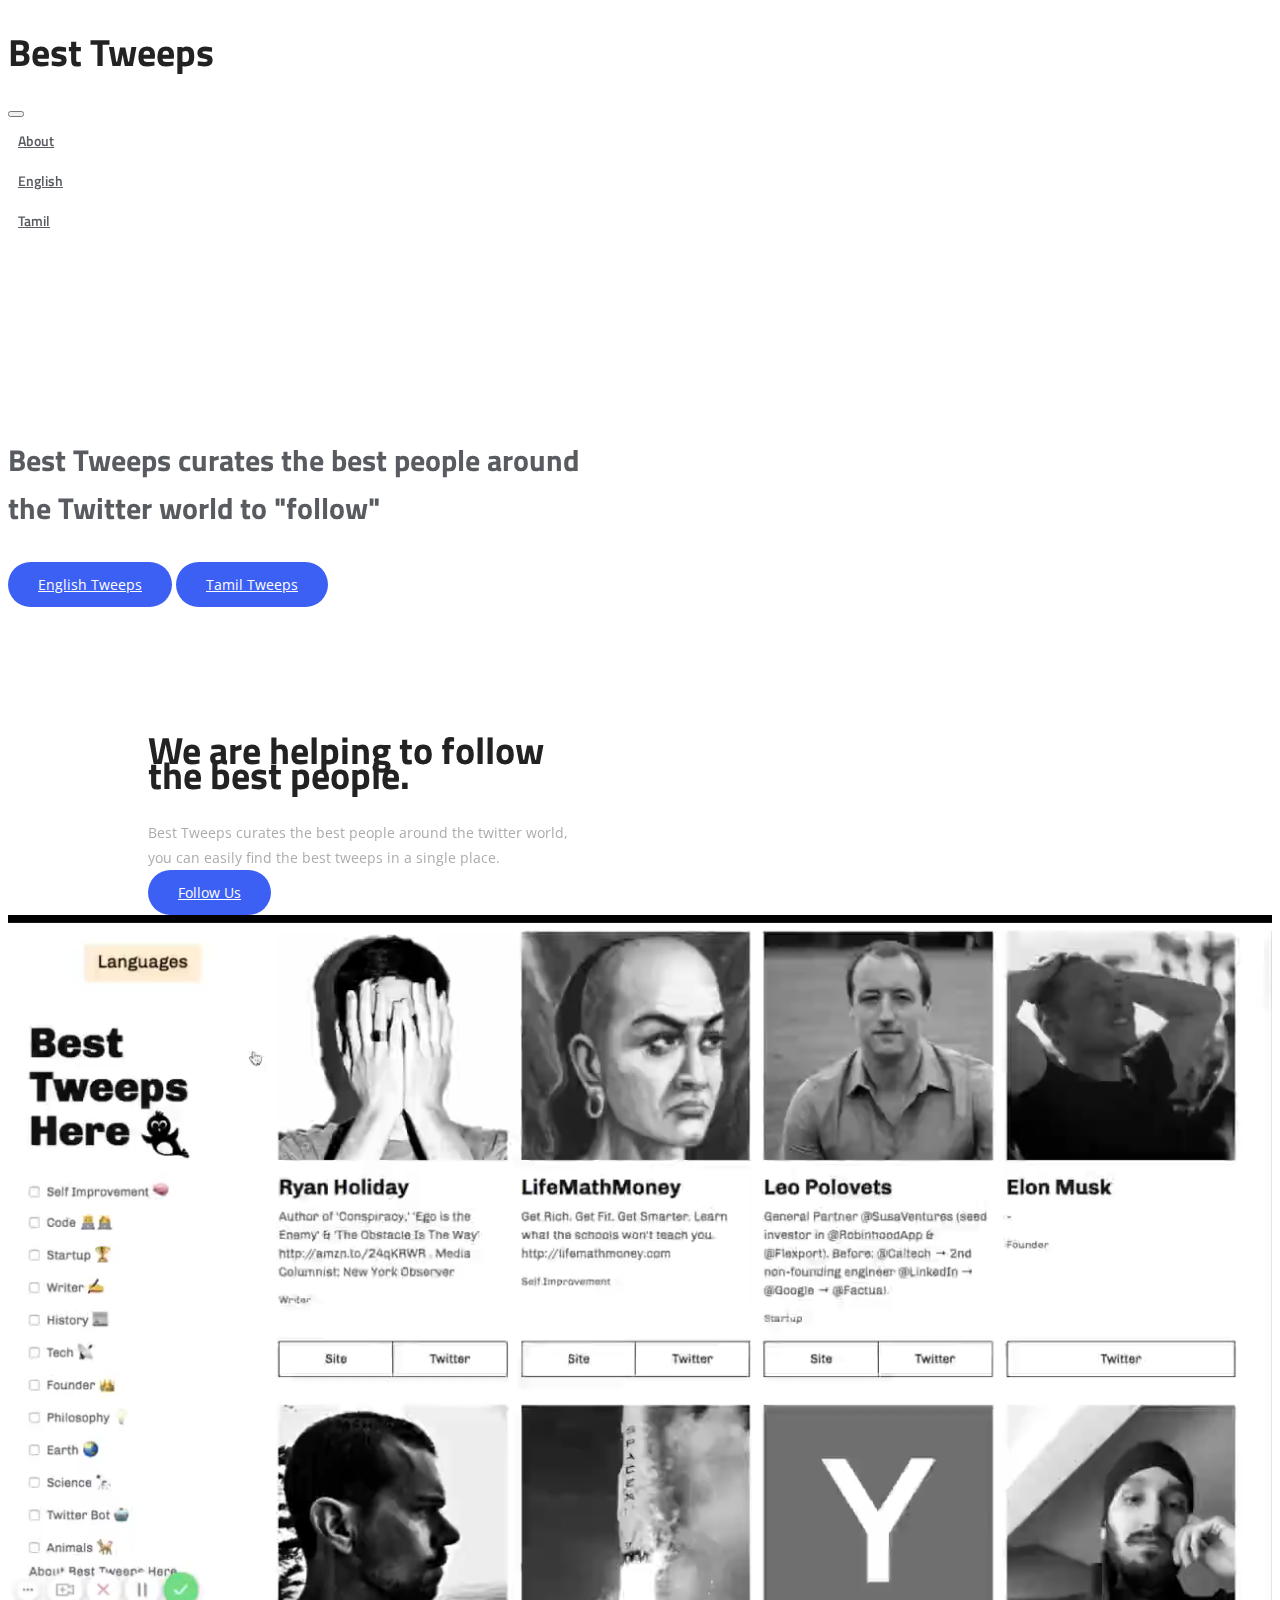
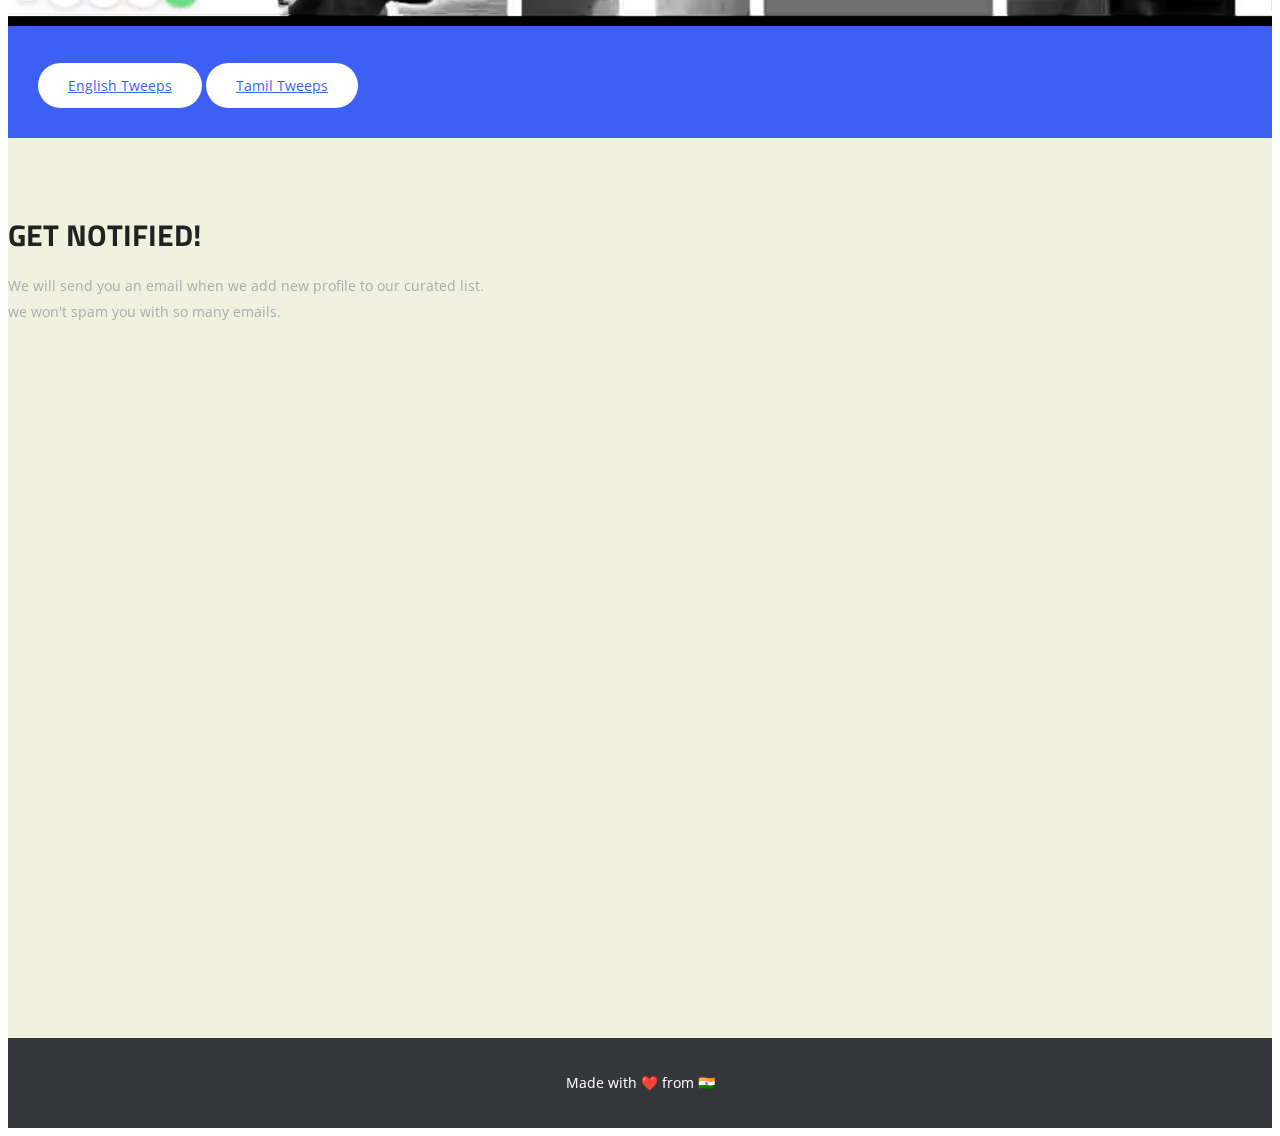
==== commit 4ab9ff81: "small fixes" ====
--- a/index.html
+++ b/index.html
@@ -5,7 +5,7 @@
     <meta charset="utf-8">
     <meta name="viewport" content="width=device-width, initial-scale=1, shrink-to-fit=no">
 
-    <title>Best Tweeps Here - The best place to follow the best people</title>
+    <title>Best Tweeps - The best place to follow the best people</title>
 
     <!-- Bootstrap CSS -->
     <link rel="stylesheet" href="assets/css/bootstrap.min.css" >
@@ -61,41 +61,7 @@
                   Tamil 
                 </a>
               </li>
-             <!--   <li class="nav-item">
-                <a class="nav-link" href="#services">
-                  Services
-                </a>
-              </li>
-            <li class="nav-item">
-                <a class="nav-link" href="#team">
-                  Team
-                </a>
-              </li>
-              <li class="nav-item">
-                <a class="nav-link" href="#pricing">
-                  Pricing
-                </a>
-              </li>
-              <li class="nav-item">
-                <a class="nav-link" href="#portfolios">
-                  Works
-                </a>
-              </li>
-              <li class="nav-item">
-                <a class="nav-link" href="#testimonial">
-                  Testimonial
-                </a>
-              </li>
-              <li class="nav-item">
-                <a class="nav-link" href="#blog">
-                  Blog
-                </a>
-              </li>
-              <li class="nav-item">
-                <a class="nav-link" href="#contact">
-                  Contact
-                </a>
-              </li>-->
+           
             </ul>
           </div>
         </div>
@@ -108,11 +74,11 @@
           <div class="row">
             <div class="col-md-12 col-sm-12">
               <div class="contents text-center">
-                <h2 class="head-title wow fadeInUp">Best Tweeps curates the best people around<br> the Twitter world to follow</h2>
+                <h2 class="head-title wow fadeInUp">Best Tweeps curates the best people around<br> the Twitter world to "follow"</h2>
                 <div class="header-button wow fadeInUp text-center" data-wow-delay="0.3s">
-                  <a href="http://besttweeps.com/english" class="btn btn-common">English</a>
-                  <a href="http://besttweeps.com/tamil" class="btn btn-common">Tamil</a>
-                  <p class="help_text wow fadeInUp"> Now, we supports two language contents</p>
+                  <a href="http://besttweeps.com/english" class="btn btn-common">English Tweeps</a>
+                  <a href="http://besttweeps.com/tamil" class="btn btn-common">Tamil Tweeps</a>
+                  <p class="help_text wow fadeInUp"> We curating tweeps in two languages</p>
                 </div>
               </div>
               <div class="img-thumb text-center wow fadeInUp" data-wow-delay="0.6s">
@@ -134,8 +100,8 @@
   <div class="text-wrapper">
   <div>
   <h2 class="title-hl wow fadeInLeft" data-wow-delay="0.3s">We are helping to follow <br>the best people.</h2>
-  <p class="mb-4">Best Tweeps curates the best people around the twitter world, you can easily find the best tweeps in a single place.  </p>
-  <a href="#" class="btn btn-common">Explore Us</a>
+  <p class="mb-4">Best Tweeps curates the best people around the twitter world, <br>you can easily find the best tweeps in a single place.  </p>
+  <a href="#" class="btn btn-common">Follow Us</a>
   </div>
   </div>
   </div>
@@ -148,8 +114,8 @@
 
 
   <div class="feature-item wow fadeInDown center text-center" data-wow-duration="1000ms" data-wow-delay="700ms">
-    <a href="#" class="btn btn-white">English Tweeps</a>
-    <a href="#" class="btn btn-white">Tamil Tweeps</a>
+      <a href="http://besttweeps.com/english" class="btn btn-white">English Tweeps</a>
+      <a href="http://besttweeps.com/tamil" class="btn btn-white">Tamil Tweeps</a>
     </div>
 
 
@@ -164,14 +130,12 @@
       <div class="container">
         <div class="section-header text-center">
           <h2 class="section-title wow fadeInDown" data-wow-delay="0.3s">Get Notified!</h2>
-          <p>We will send you an email when we add new profile to our elite list.<br> we won't spam you with so many emails.</p>
+          <p>We will send you an email when we add new profile to our curated list.<br> we won't spam you with so many emails.</p>
          </div>
         <div class="row">
 
             <div class="col-md-12 col-lg-12 col-xs-12 text-center">
-            <!--             <script src="https://static.airtable.com/js/embed/embed_snippet_v1.js"></script><iframe class="airtable-embed airtable-dynamic-height" src="https://airtable.com/embed/shrkZ3ftyOIY9zpcf?backgroundColor=yellow" frameborder="0" onmousewheel="" width="100%" height="552" style="background: transparent; border: 1px solid #ccc;"></iframe>
-
-            -->
+           
             <iframe src="https://docs.google.com/forms/d/e/1FAIpQLSeNNUohpRYCRwjQGXo_EMVQS2I0_J5eaq1iXM7DFpy5XM8Y9Q/viewform?embedded=true" width="640" height="616" frameborder="0" marginheight="0" marginwidth="0">Loading...</iframe>
             
             </div>
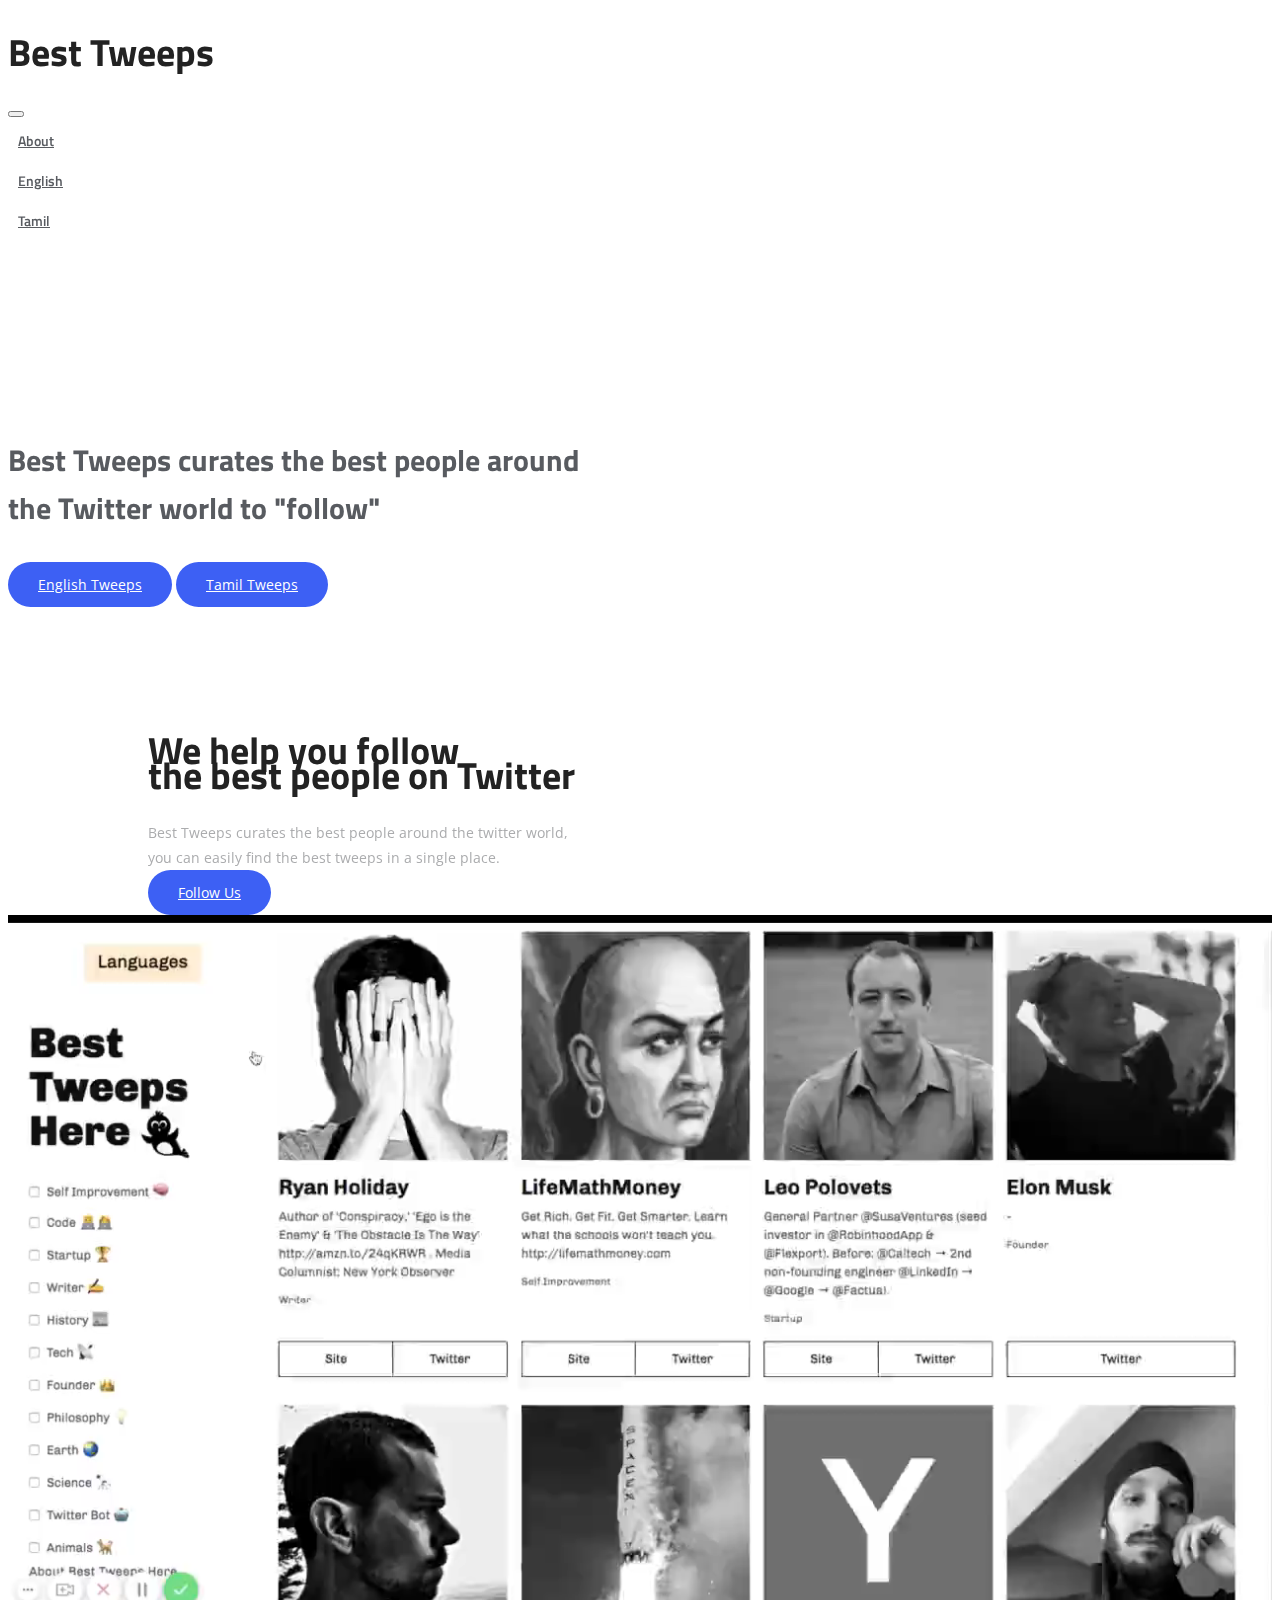
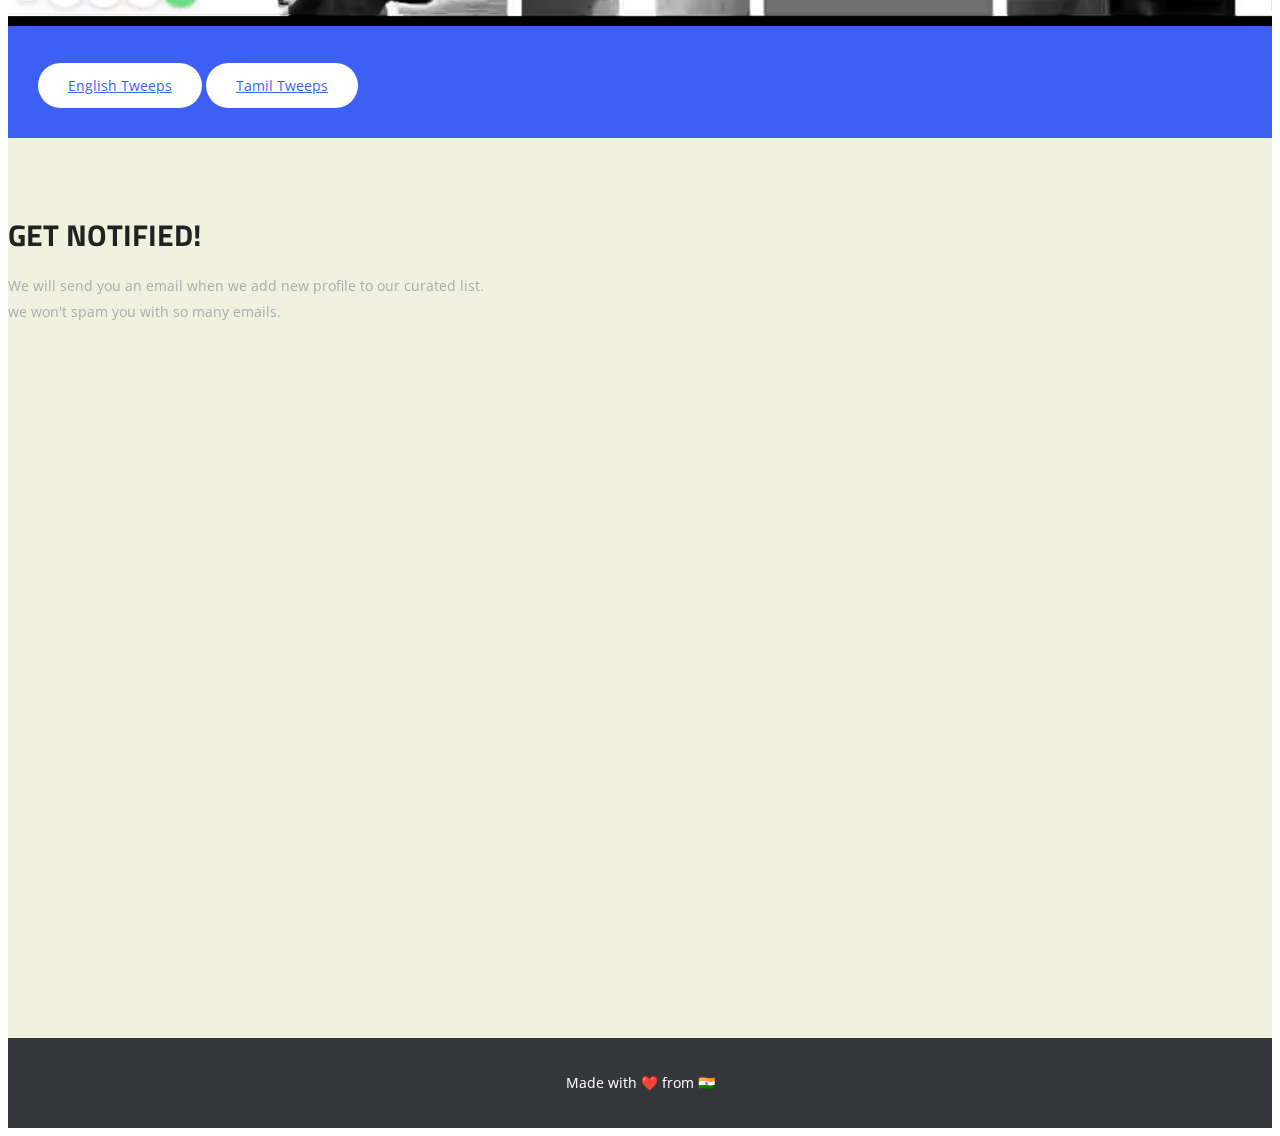
==== commit b98a1f13: "meta tags changed" ====
--- a/index.html
+++ b/index.html
@@ -6,6 +6,39 @@
     <meta name="viewport" content="width=device-width, initial-scale=1, shrink-to-fit=no">
 
     <title>Best Tweeps - The best place to follow the best people</title>
+
+    <meta content="BestTweeps is a curated directory of best Twitter handle." name="description"/>
+		<meta content="Best Tweeps - The best place to follow the best people" property="og:title"/>
+		<meta content="BestTweeps is a curated directory of best Twitter handle. " property="og:description"/>
+		<meta content="http://BestTweeps.com/image/BestTweepsHere_small.png" property="og:image"/>
+		<meta content="summary" name="twitter:card"/>
+		<meta content="width=device-width, initial-scale=1" name="viewport"/>
+		
+		<link rel="shortcut icon" href="http://BestTweeps.com/image/BestTweepsHere_small.png" type="image/png" sizes="160x160">
+
+		<meta name="keywords" content="BestTweepsHere, Best Tweeps, Tweeps, Twitter Tweeps" />
+
+		<!-- Open Graph Meta -->
+
+		<meta property="og:url" content="http://BestTweeps.com" />
+		<meta property="og:image" content="http://BestTweeps.com/image/BestTweepsHere_small.png" />
+		<meta property="og:type" content="article" />
+
+		<!-- WhatsApp Preview -->
+
+		<link itemprop="thumbnailUrl" href="http://BestTweeps.com/image/BestTweepsHere_small.png">
+		<span itemprop="thumbnail" itemscope itemtype="http://schema.org/ImageObject">
+		<link itemprop="url" href="http://BestTweeps.com/image/BestTweepsHere_small.png">
+		</span>
+
+		<!-- Twitter Summary  -->
+		<meta name="twitter:site" content="@BestTweepsHere" />
+		<meta name="twitter:creator" content="@BestTweepsHere" />
+
+    <meta name="twitter:title" content="Best Tweeps - The best place to follow the best people">
+		<meta name="twitter:description" content=" Best Tweeps - The best place to follow the best people">
+		<meta name="twitter:image" content="http://besttweeps.com/image/BestTweepsHere_small.png">
+		<meta name="twitter:card" content="summary_large_image">
 
     <!-- Bootstrap CSS -->
     <link rel="stylesheet" href="assets/css/bootstrap.min.css" >
@@ -78,7 +111,7 @@
                 <div class="header-button wow fadeInUp text-center" data-wow-delay="0.3s">
                   <a href="http://besttweeps.com/english" class="btn btn-common">English Tweeps</a>
                   <a href="http://besttweeps.com/tamil" class="btn btn-common">Tamil Tweeps</a>
-                  <p class="help_text wow fadeInUp"> We curating tweeps in two languages</p>
+                  <p class="help_text wow fadeInUp"> We curating the tweeps in two languages</p>
                 </div>
               </div>
               <div class="img-thumb text-center wow fadeInUp" data-wow-delay="0.6s">
@@ -99,7 +132,7 @@
   <div class="col-lg-6 col-md-12 col-sm-12">
   <div class="text-wrapper">
   <div>
-  <h2 class="title-hl wow fadeInLeft" data-wow-delay="0.3s">We are helping to follow <br>the best people.</h2>
+  <h2 class="title-hl wow fadeInLeft" data-wow-delay="0.3s">We help you follow <br>the best people on Twitter</h2>
   <p class="mb-4">Best Tweeps curates the best people around the twitter world, <br>you can easily find the best tweeps in a single place.  </p>
   <a href="#" class="btn btn-common">Follow Us</a>
   </div>
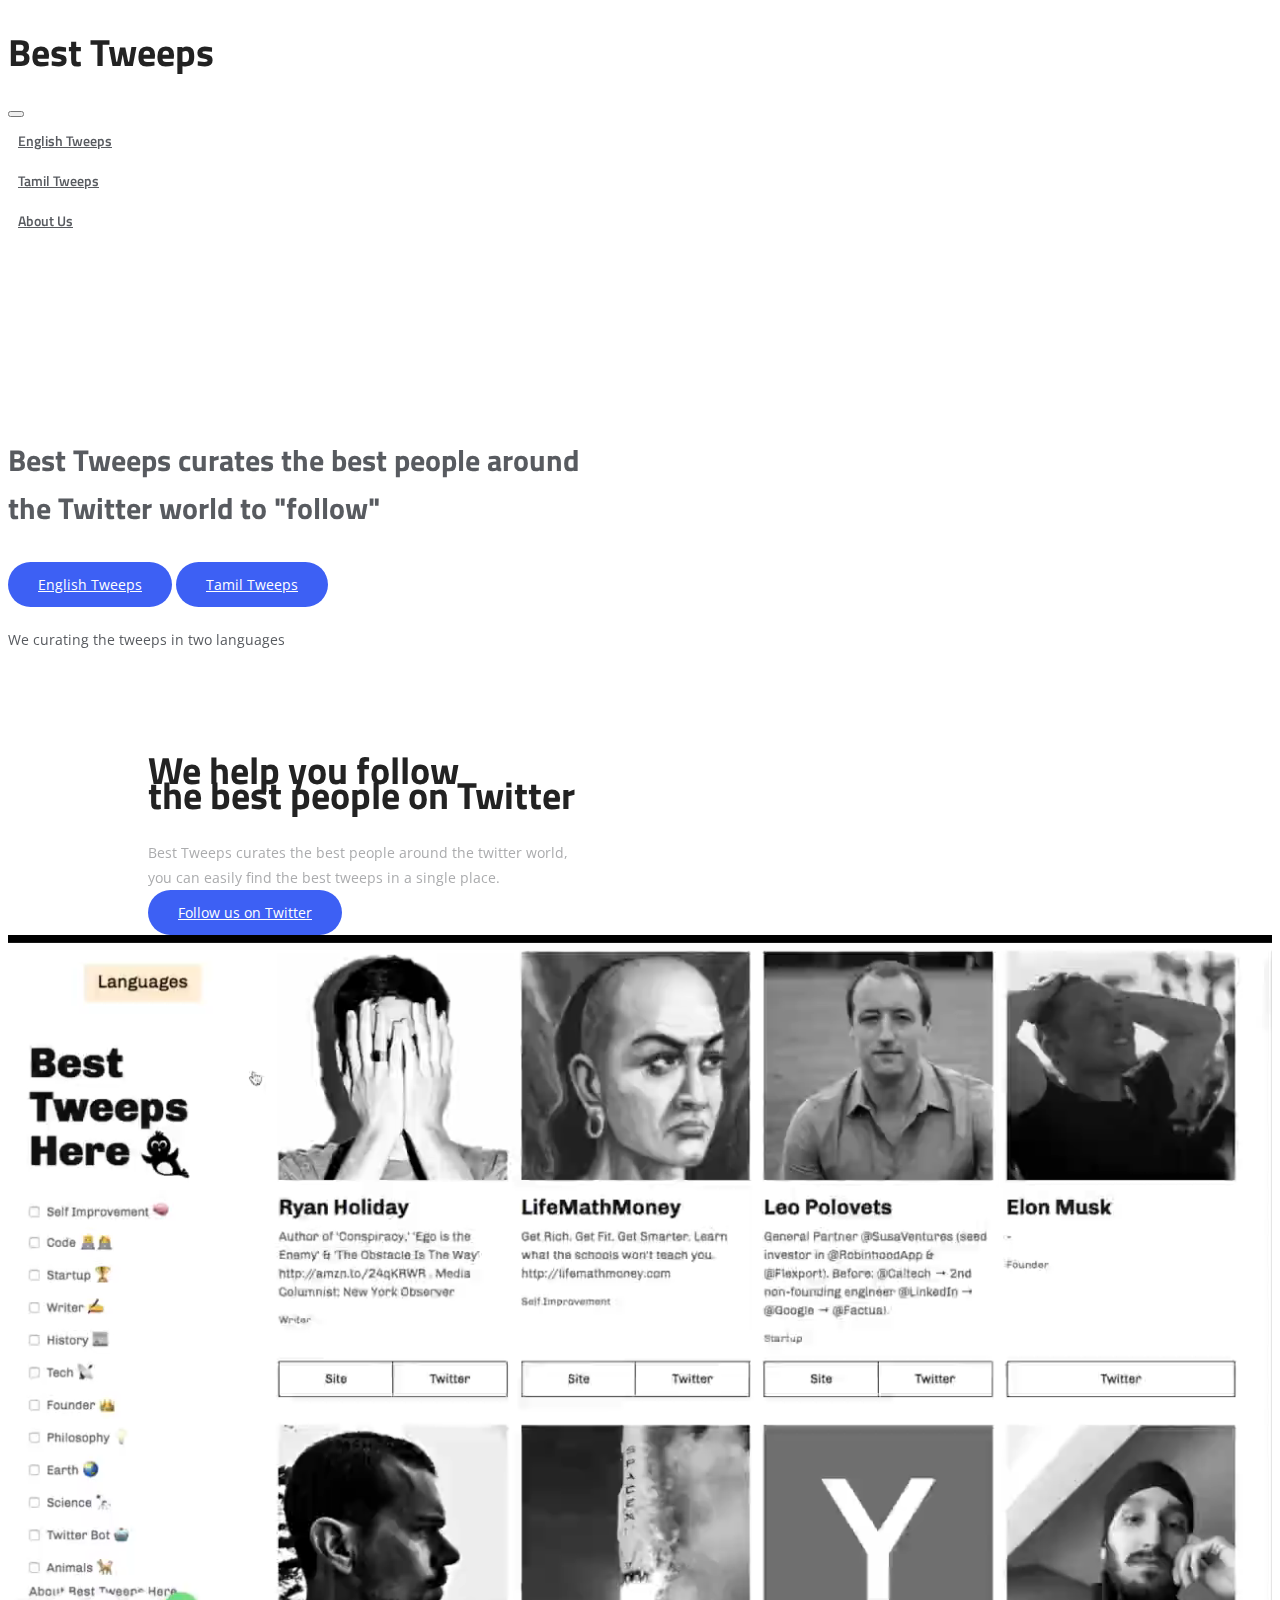
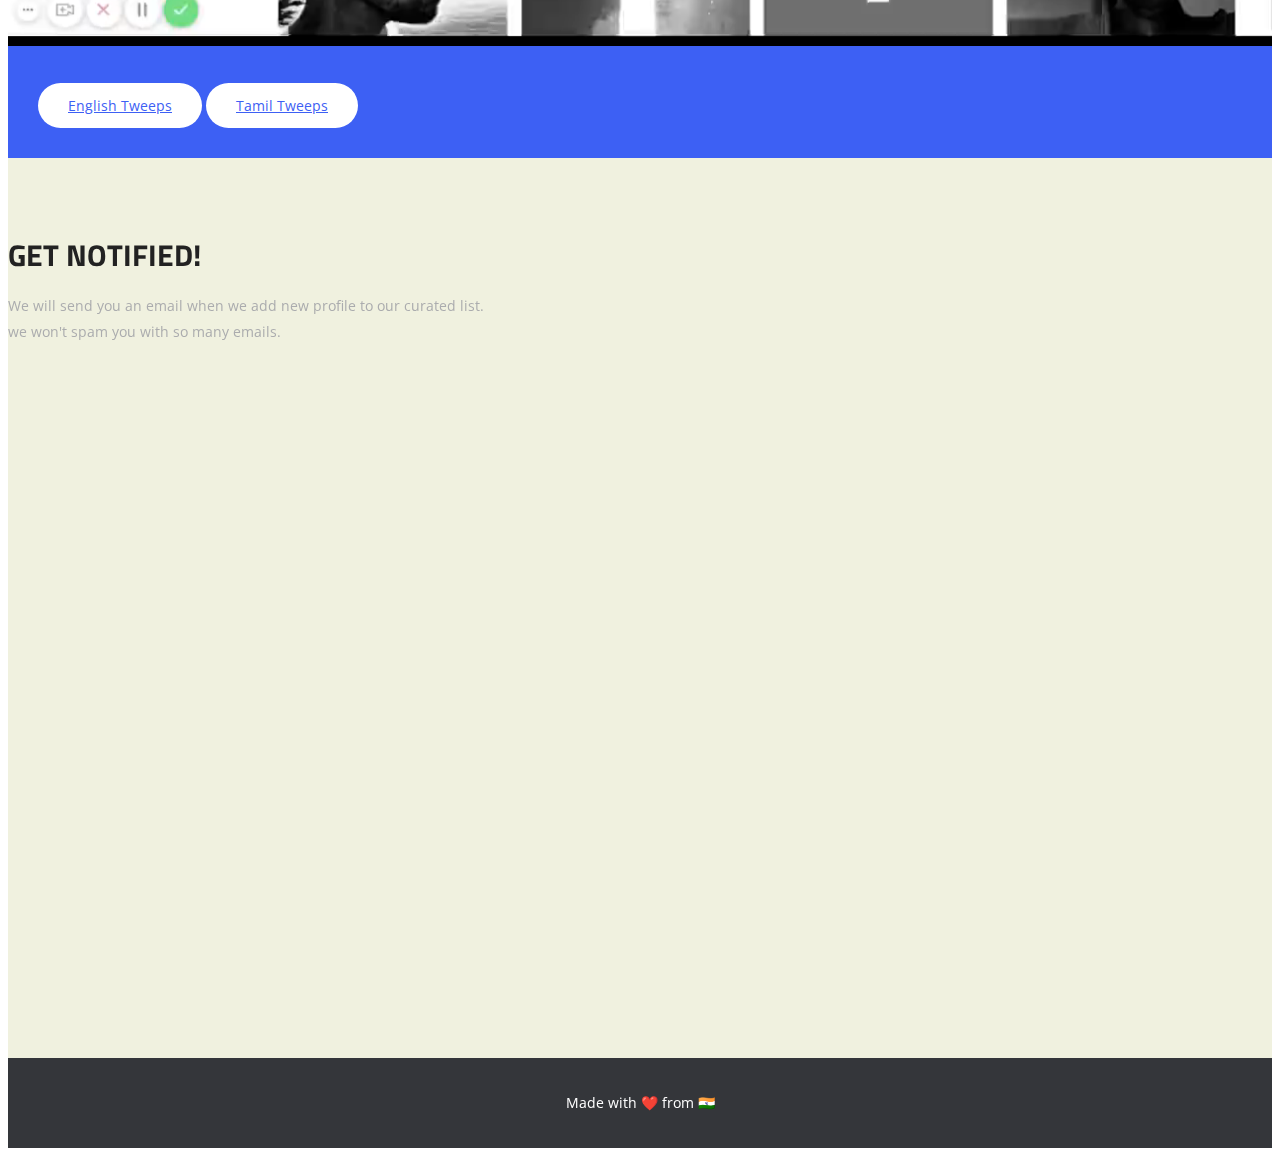
==== commit 588c1b96: "menu modified" ====
--- a/index.html
+++ b/index.html
@@ -62,6 +62,15 @@
         z-index: 0;
     }
   </style>
+
+  <!-- Global site tag (gtag.js) - Google Analytics -->
+  <script async src="https://www.googletagmanager.com/gtag/js?id=UA-127719260-1"></script>
+  <script>
+  window.dataLayer = window.dataLayer || [];
+  function gtag(){dataLayer.push(arguments);}
+  gtag('js', new Date());
+  gtag('config', 'UA-127719260-1');
+  </script>
 
 
   <body>
@@ -79,21 +88,23 @@
           </button>
           <div class="collapse navbar-collapse" id="navbarCollapse">
             <ul class="navbar-nav mr-auto w-100 justify-content-end clearfix">
-              <li class="nav-item">
-                <a class="nav-link" href="http://besttweeps.com/about">
-                  About
-                </a>
-              </li>
+              
               <li class="nav-item ">
                 <a class="nav-link" href="http://besttweeps.com/english">
-                  English 
+                  English Tweeps
                 </a>
               </li>
               <li class="nav-item">
                 <a class="nav-link" href="http://besttweeps.com/tamil">
-                  Tamil 
+                  Tamil Tweeps
                 </a>
               </li>
+
+              <li class="nav-item">
+                  <a class="nav-link" href="http://besttweeps.com/about">
+                    About Us
+                  </a>
+                </li>
            
             </ul>
           </div>
@@ -134,7 +145,7 @@
   <div>
   <h2 class="title-hl wow fadeInLeft" data-wow-delay="0.3s">We help you follow <br>the best people on Twitter</h2>
   <p class="mb-4">Best Tweeps curates the best people around the twitter world, <br>you can easily find the best tweeps in a single place.  </p>
-  <a href="#" class="btn btn-common">Follow Us</a>
+  <a href="https://twitter.com/BestTweepsHere" class="btn btn-common">Follow us on Twitter</a>
   </div>
   </div>
   </div>
@@ -169,7 +180,7 @@
 
             <div class="col-md-12 col-lg-12 col-xs-12 text-center">
            
-            <iframe src="https://docs.google.com/forms/d/e/1FAIpQLSeNNUohpRYCRwjQGXo_EMVQS2I0_J5eaq1iXM7DFpy5XM8Y9Q/viewform?embedded=true" width="640" height="616" frameborder="0" marginheight="0" marginwidth="0">Loading...</iframe>
+            <iframe src="https://docs.google.com/forms/d/e/1FAIpQLSeNNUohpRYCRwjQGXo_EMVQS2I0_J5eaq1iXM7DFpy5XM8Y9Q/viewform?embedded=true" width="420" height="616" frameborder="0" marginheight="0" marginwidth="0">Loading...</iframe>
             
             </div>
 
@@ -209,7 +220,7 @@
 
     <!-- Go to Top Link -->
     <a href="#" class="back-to-top">
-    	<i class="lni-arrow-up"></i>
+    	<span class="lni-arrow-up">👆</span>
     </a>
     
     <!-- Preloader -->
--- a/assets/css/main.css
+++ b/assets/css/main.css
@@ -85,6 +85,11 @@
   padding: 0px;
 }
 
+.help_text{
+  color: #585b60;
+  padding: 20px 0 0 0;
+}
+
 .bg-gray {
   background: #f0f1df;
 }
@@ -126,7 +131,7 @@
   /*text-transform: uppercase;*/
 }
 
-.btn-common:hover {
+.btn-common:hover, .btn-white:hover {
   color: #fff;
   background-color: #222;
   box-shadow: 0 6px 22px rgba(0, 0, 0, 0.1);
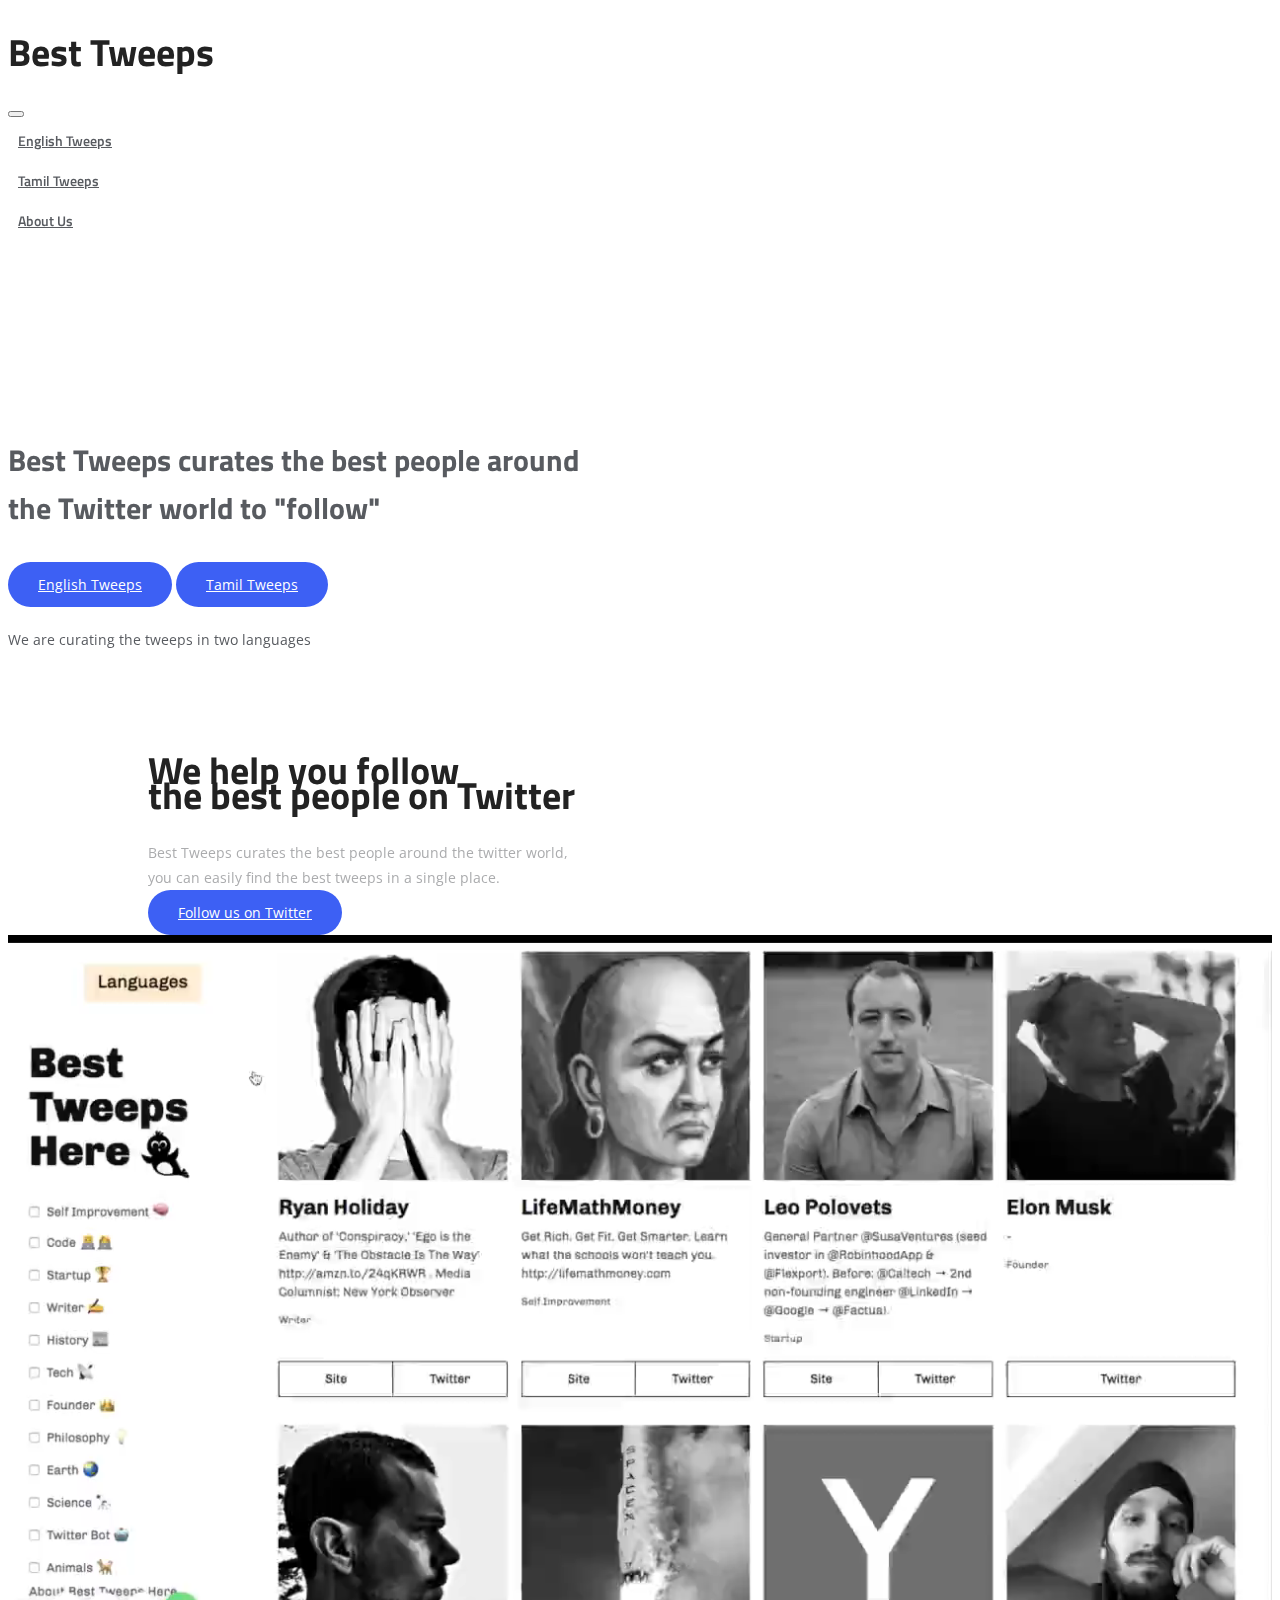
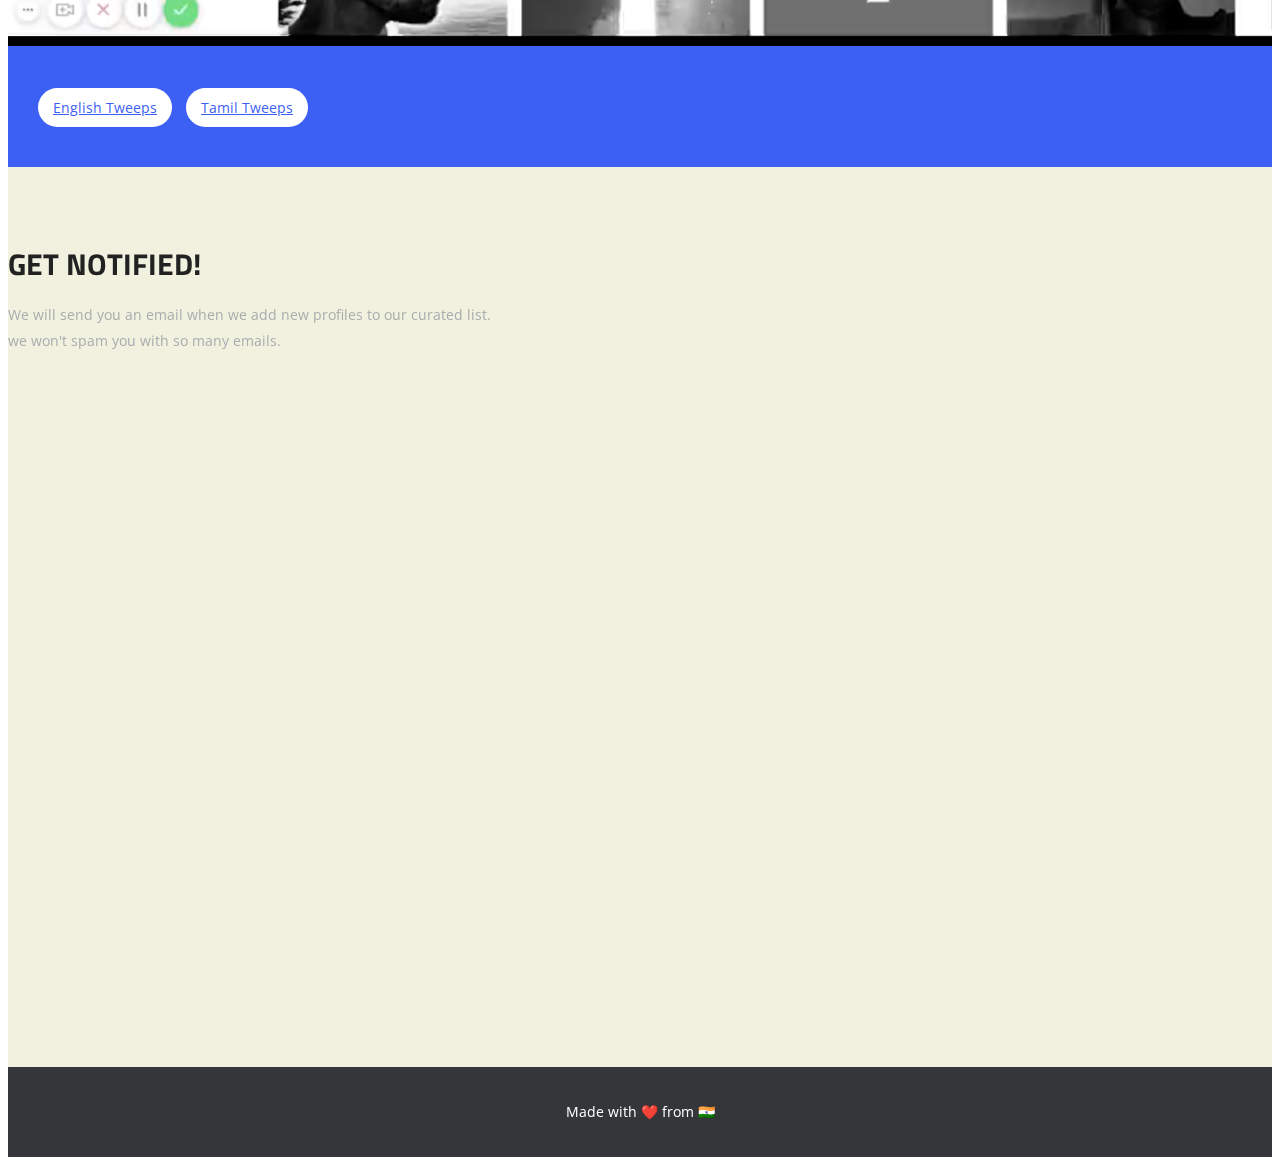
==== commit d5dffd05: "btn - mobile view fixed" ====
--- a/index.html
+++ b/index.html
@@ -122,7 +122,7 @@
                 <div class="header-button wow fadeInUp text-center" data-wow-delay="0.3s">
                   <a href="http://besttweeps.com/english" class="btn btn-common">English Tweeps</a>
                   <a href="http://besttweeps.com/tamil" class="btn btn-common">Tamil Tweeps</a>
-                  <p class="help_text wow fadeInUp"> We curating the tweeps in two languages</p>
+                  <p class="help_text wow fadeInUp"> We are curating the tweeps in two languages</p>
                 </div>
               </div>
               <div class="img-thumb text-center wow fadeInUp" data-wow-delay="0.6s">
@@ -160,6 +160,7 @@
   <div class="feature-item wow fadeInDown center text-center" data-wow-duration="1000ms" data-wow-delay="700ms">
       <a href="http://besttweeps.com/english" class="btn btn-white">English Tweeps</a>
       <a href="http://besttweeps.com/tamil" class="btn btn-white">Tamil Tweeps</a>
+      
     </div>
 
 
@@ -174,7 +175,7 @@
       <div class="container">
         <div class="section-header text-center">
           <h2 class="section-title wow fadeInDown" data-wow-delay="0.3s">Get Notified!</h2>
-          <p>We will send you an email when we add new profile to our curated list.<br> we won't spam you with so many emails.</p>
+          <p>We will send you an email when we add new profiles to our curated list.<br> we won't spam you with so many emails.</p>
          </div>
         <div class="row">
 
--- a/assets/css/main.css
+++ b/assets/css/main.css
@@ -238,7 +238,7 @@
   text-decoration: none;
 }
 
-a.back-to-top i {
+a.back-to-top span {
   display: block;
   font-size: 22px;
   width: 40px;
@@ -1895,7 +1895,7 @@
   position: relative;
 }
 
-.footer-area #subscribe-form .form-group .btn-common {
+.footer-area #subscribe-form .form-group .btn-common{
   position: absolute;
   top: 0;
   right: 0;
@@ -1907,6 +1907,11 @@
   border-left: 1px solid #ddd;
 }
 
+.btn-white{
+  padding: 7px 15px;
+  margin: 5px 10px 10px 0px;
+}
+
 .copyright {
   background: #34363a;
   padding: 15px;
